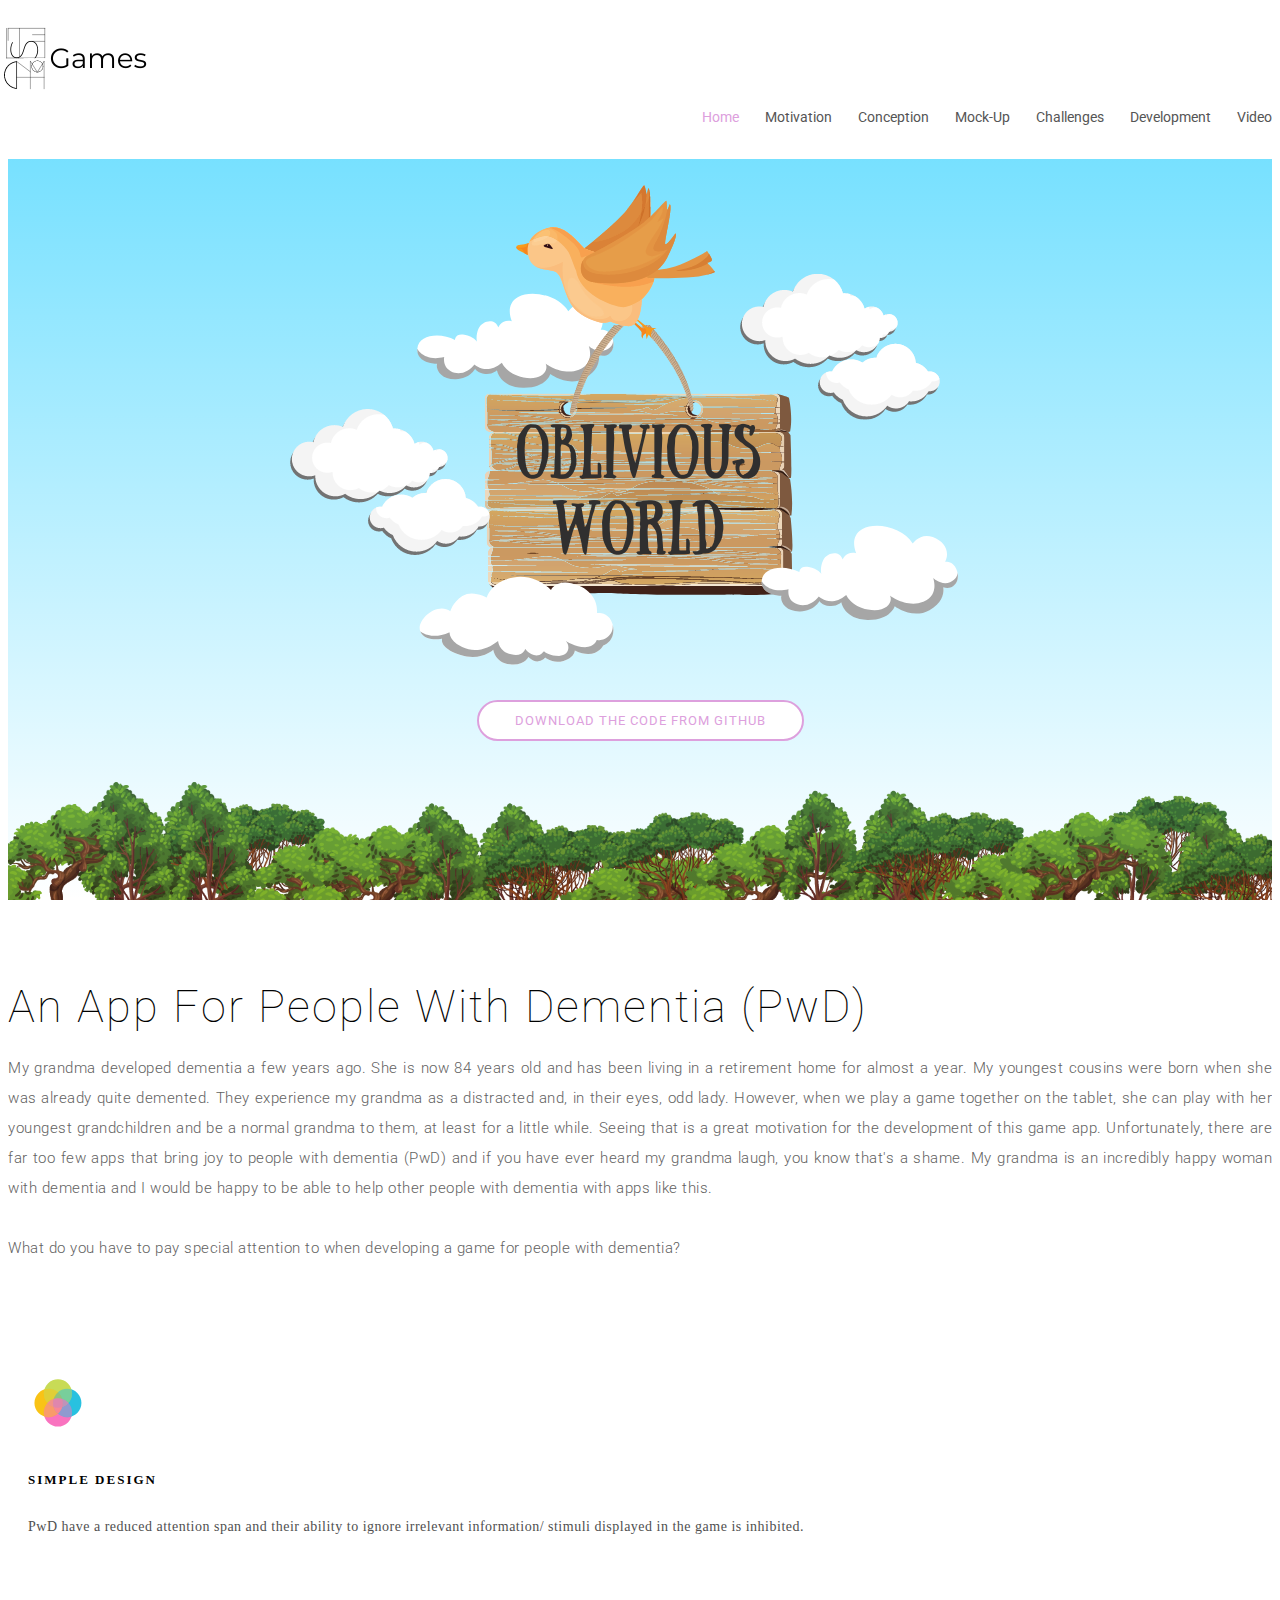
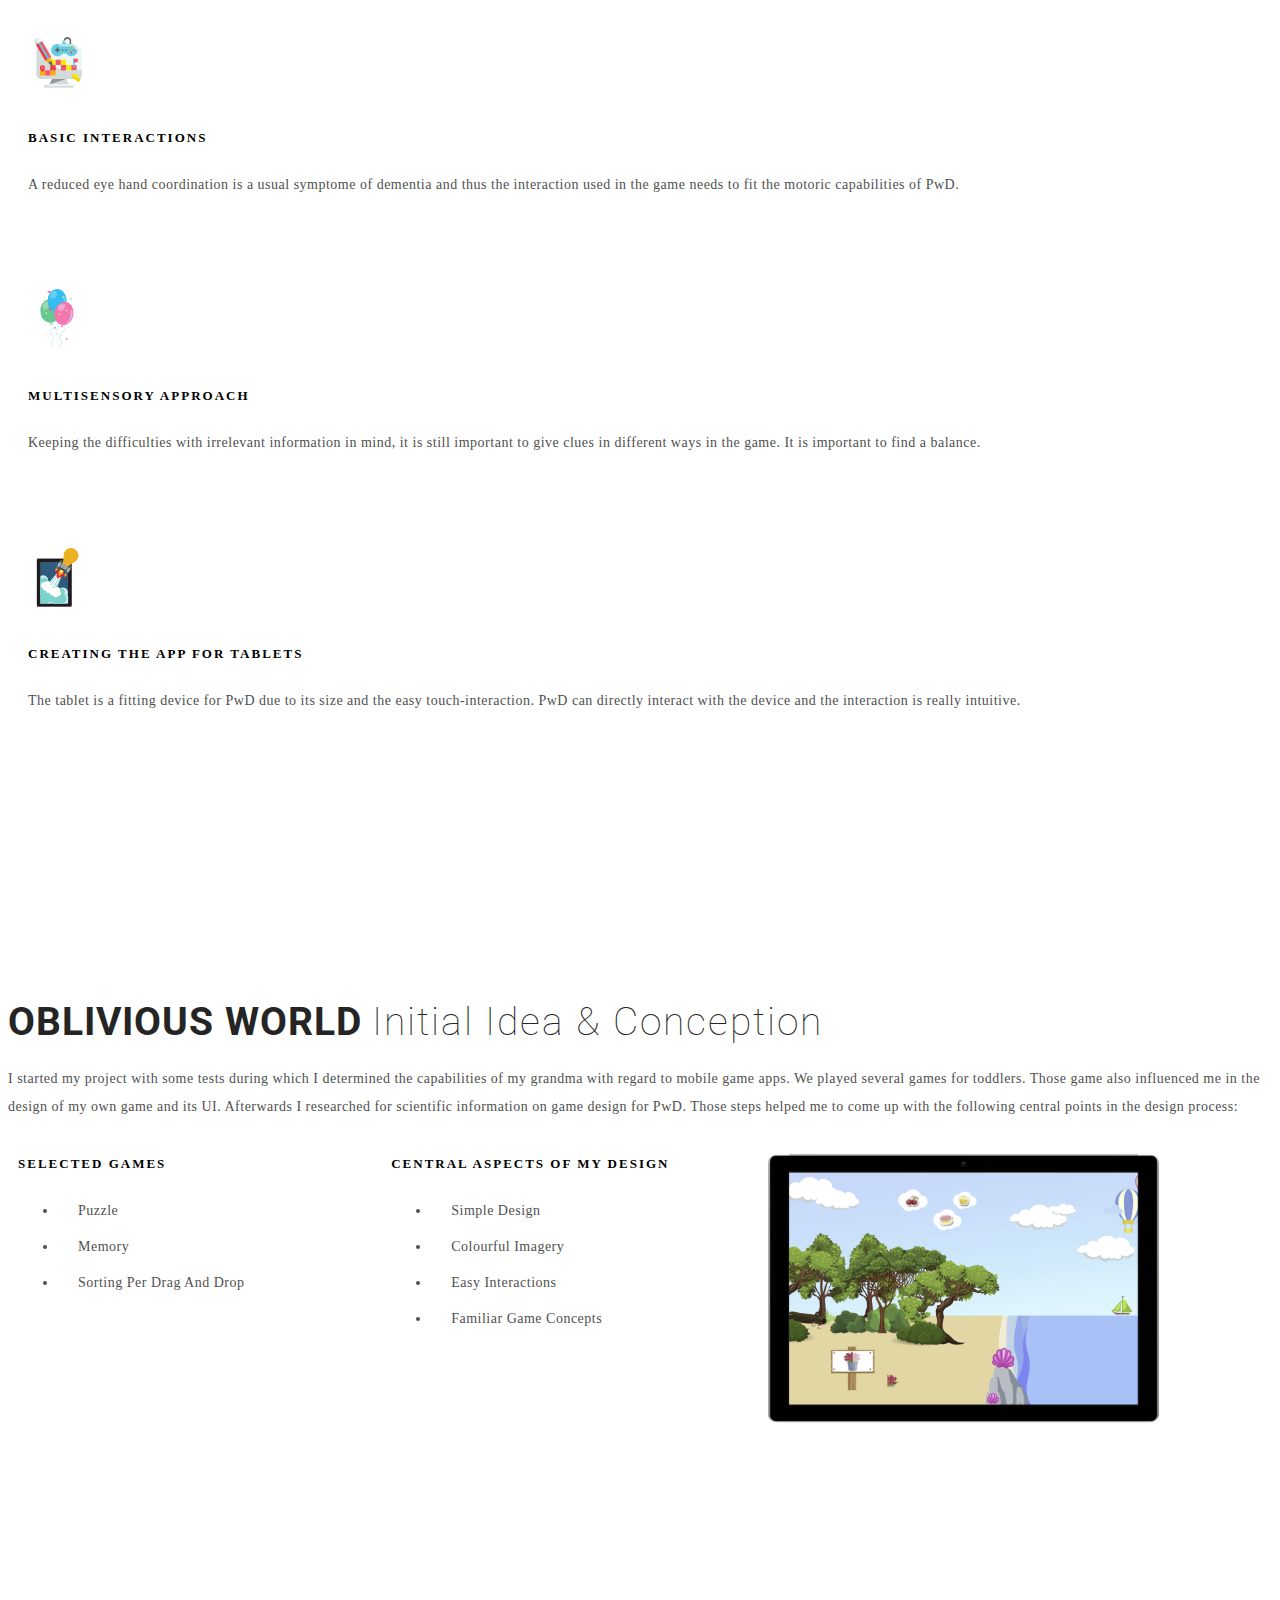
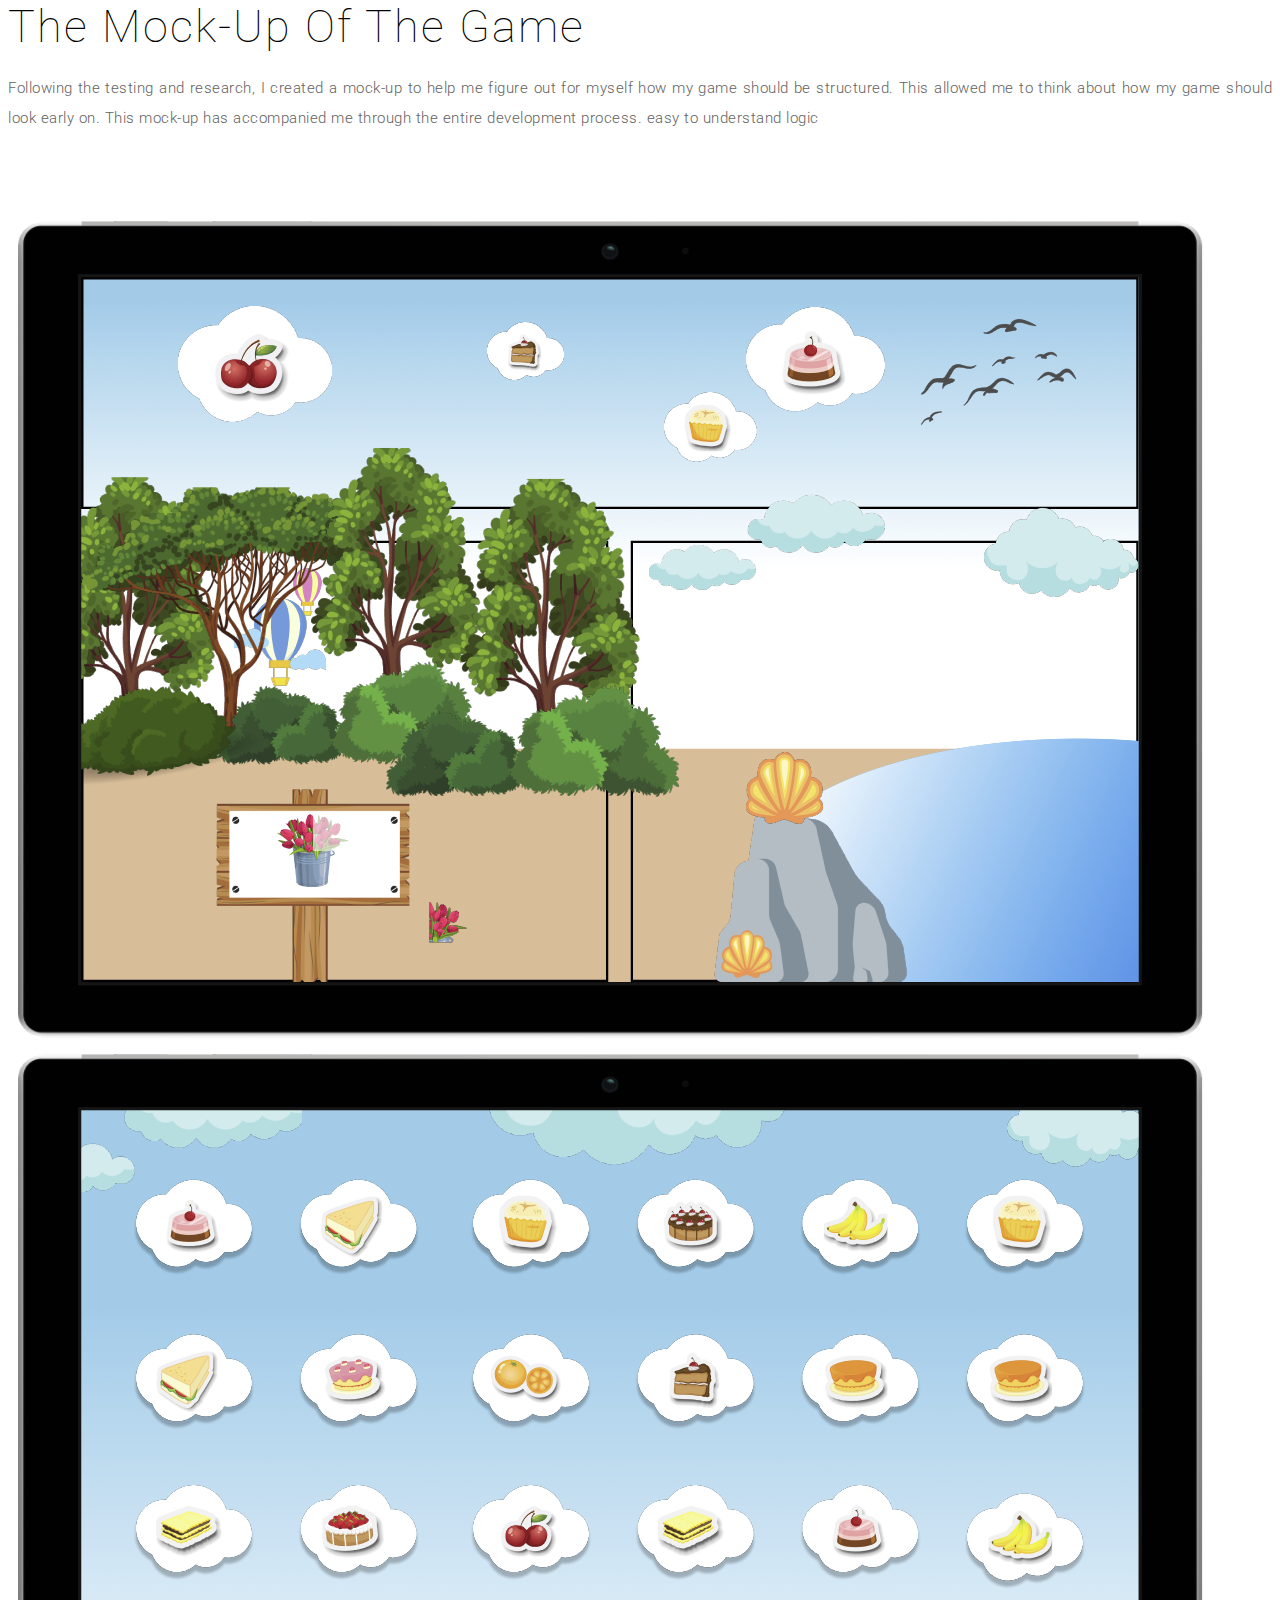
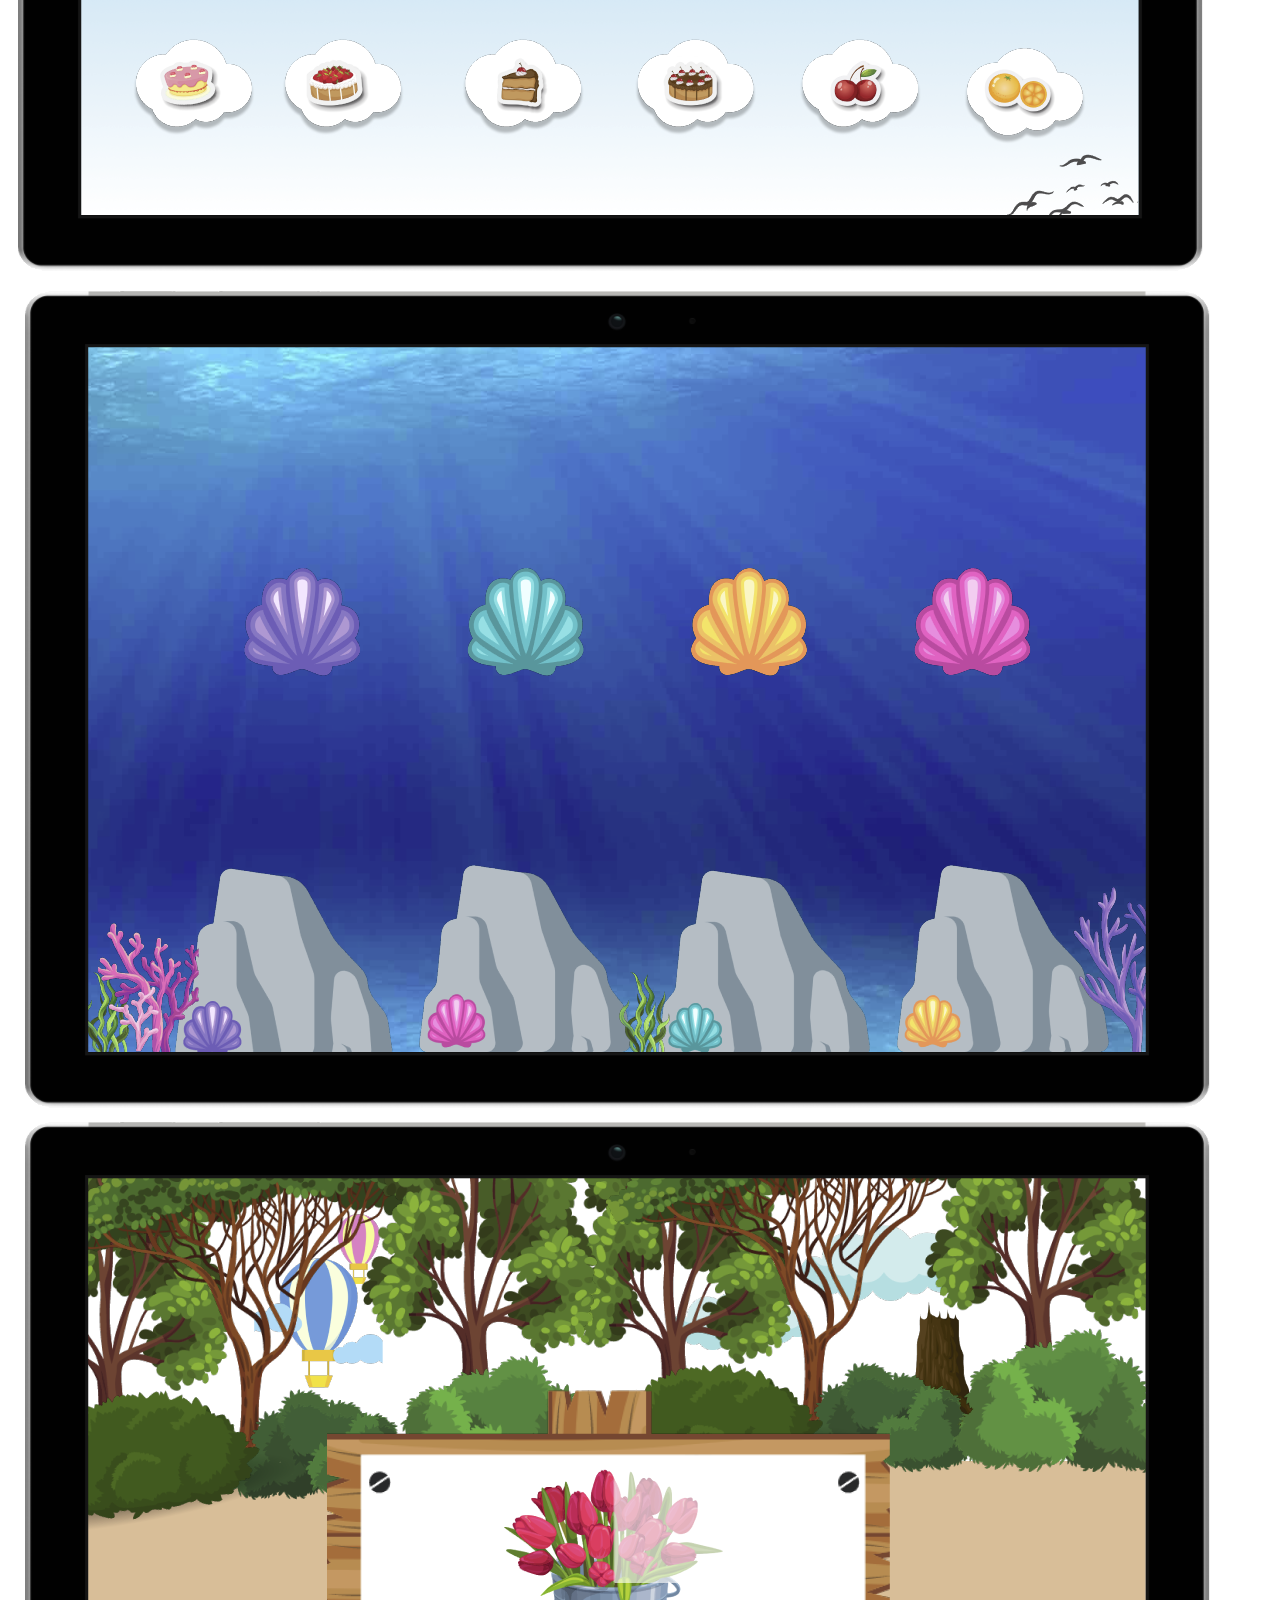
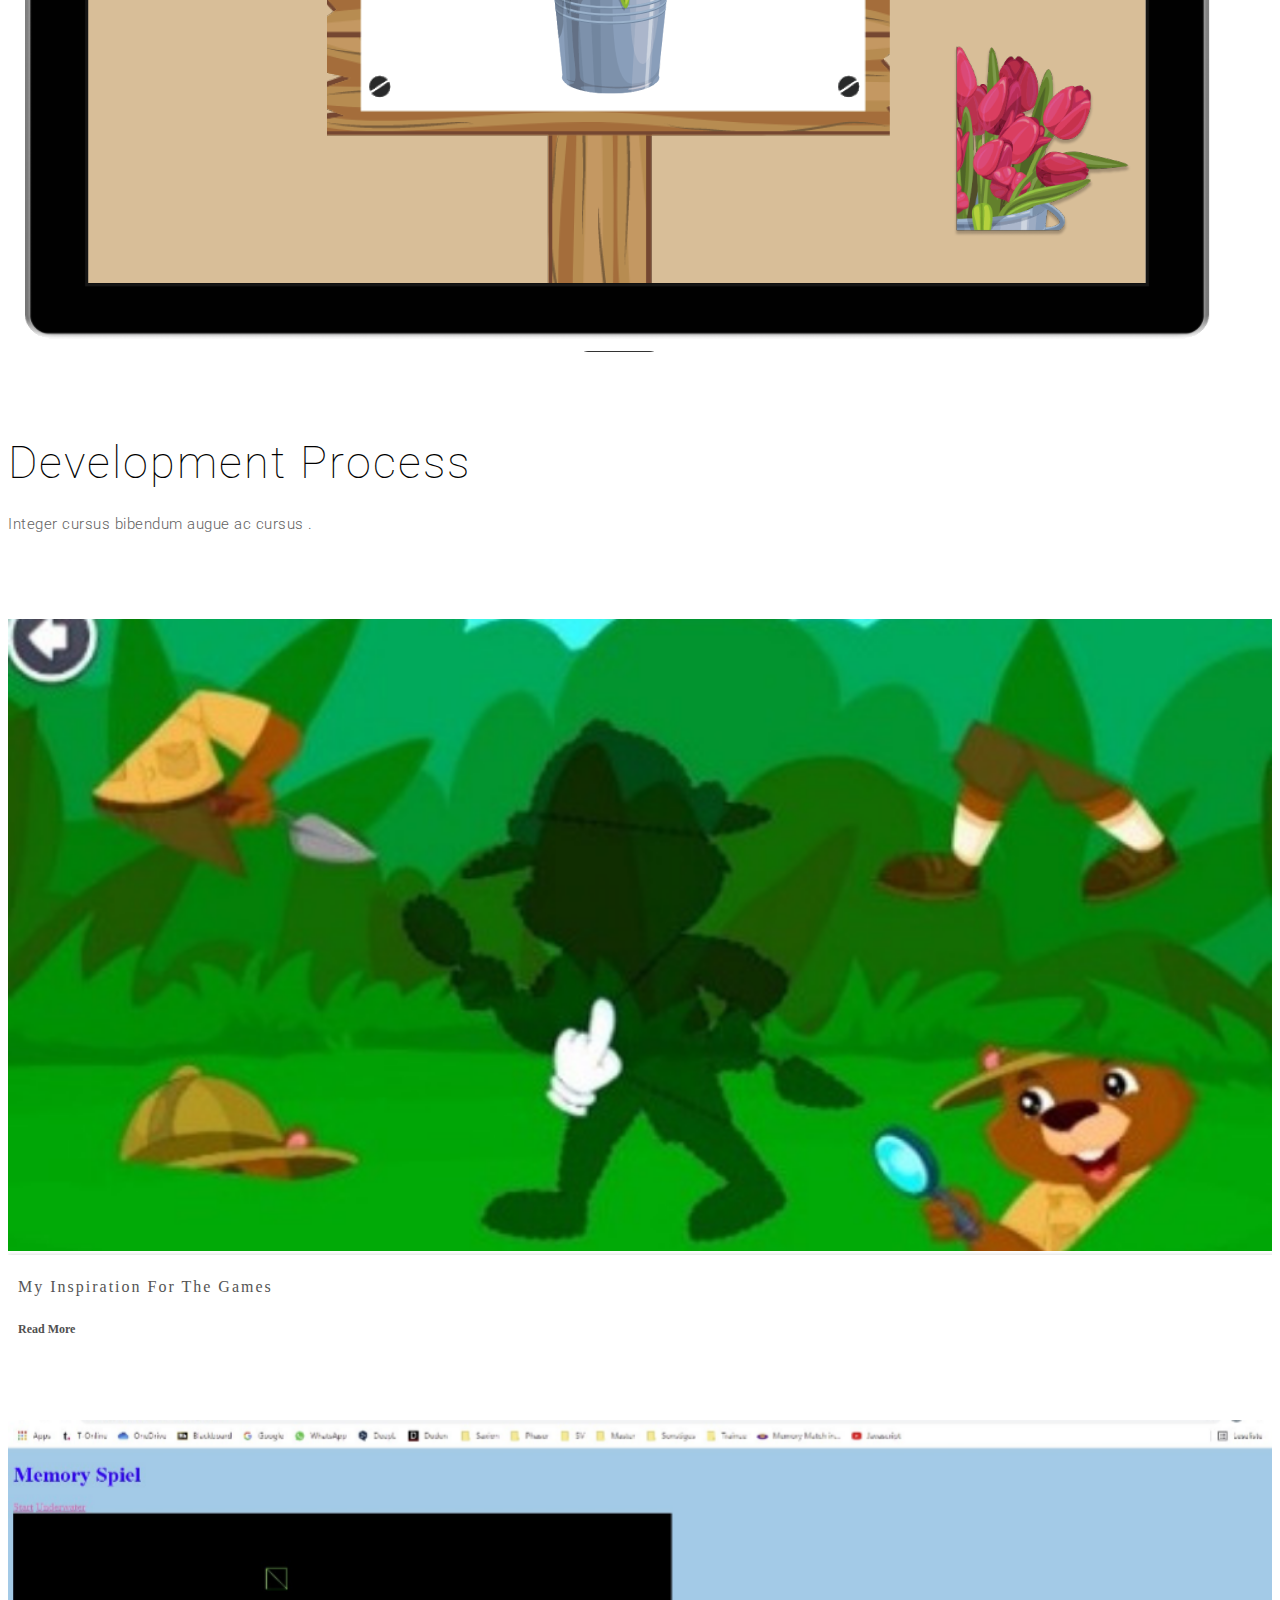
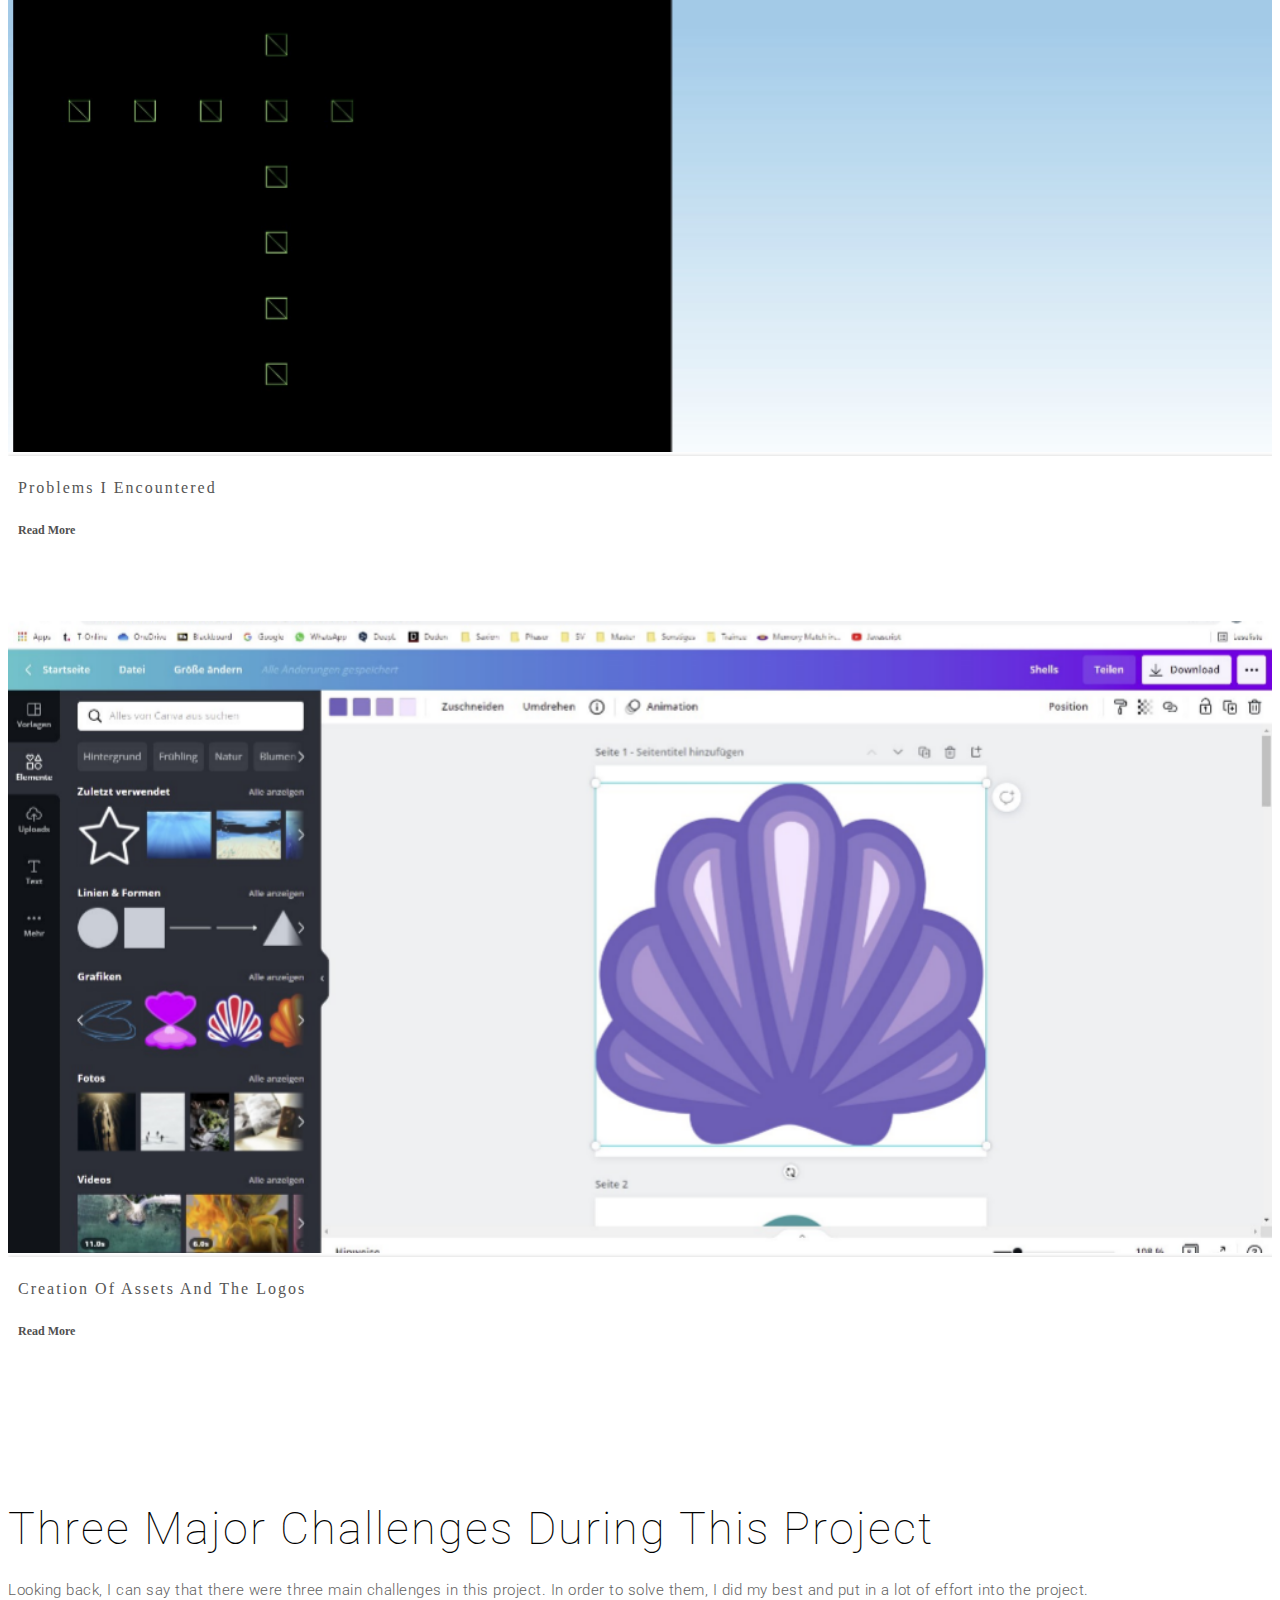
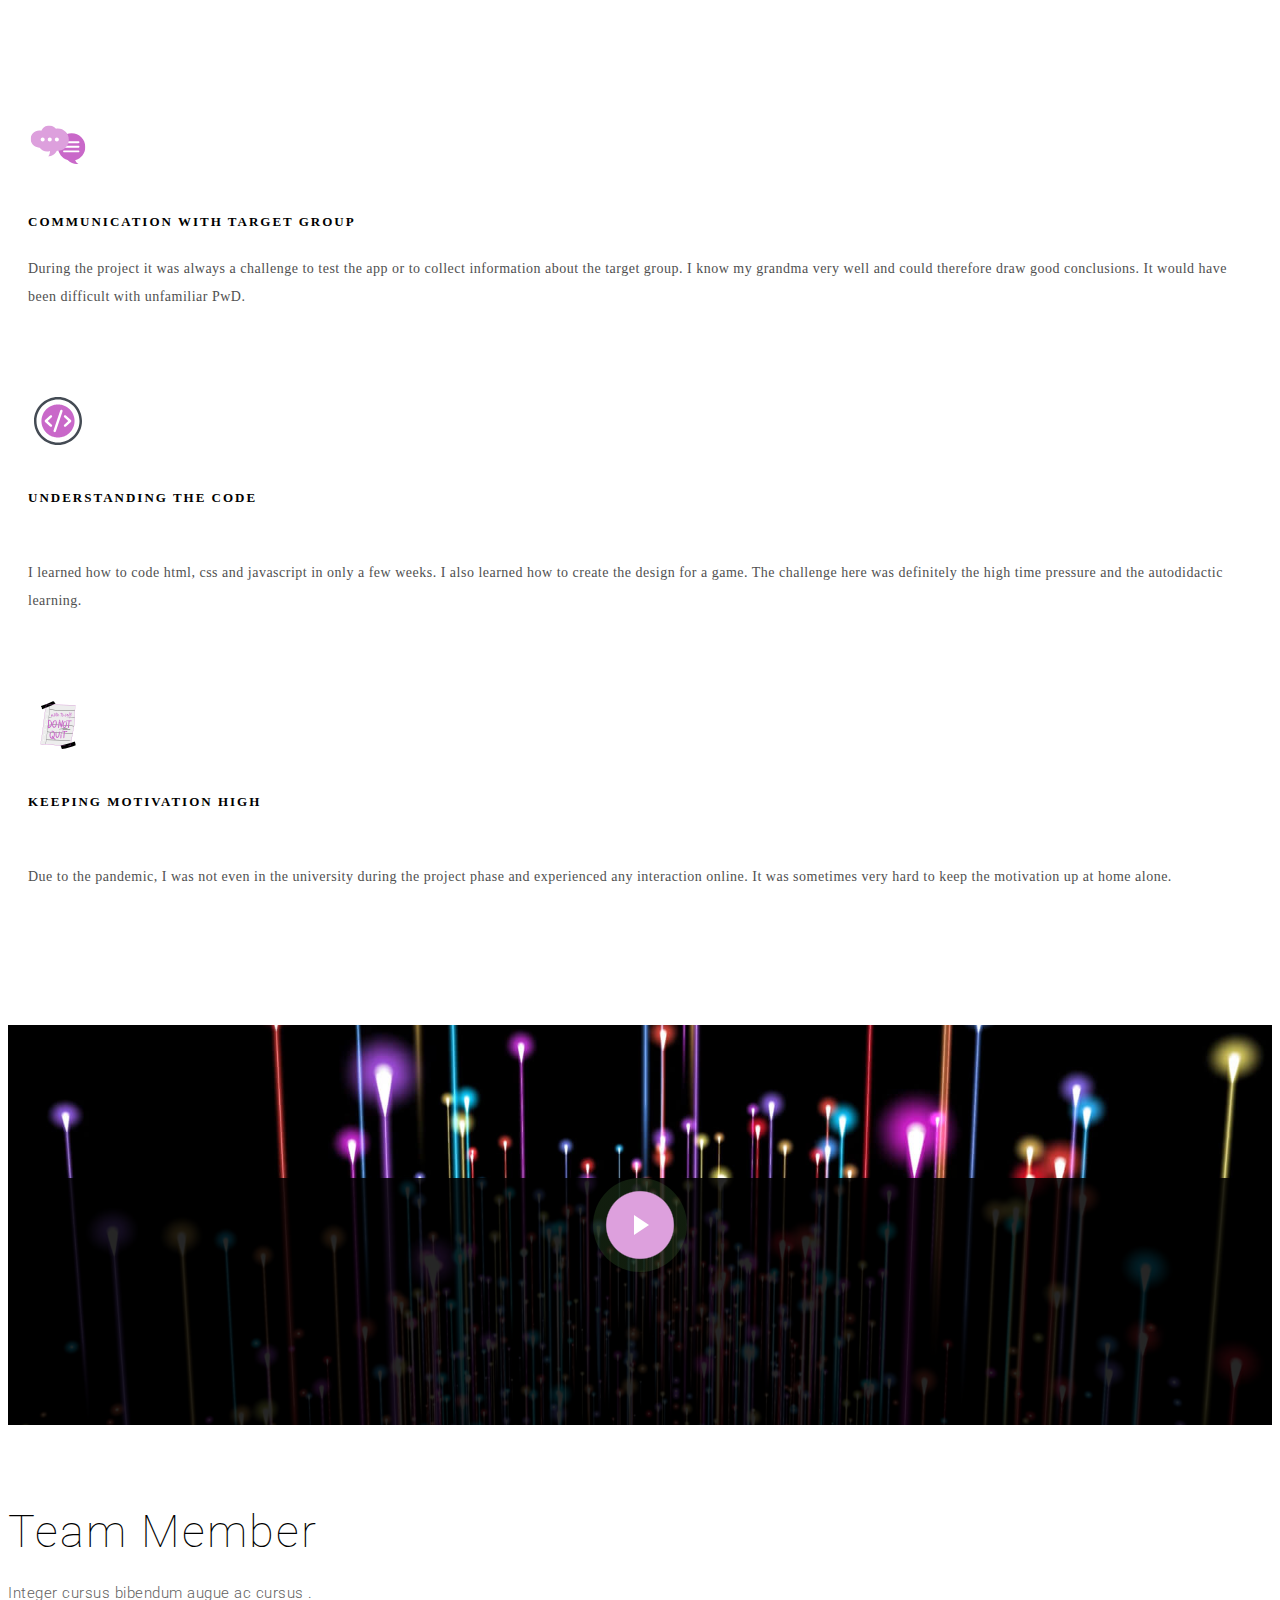
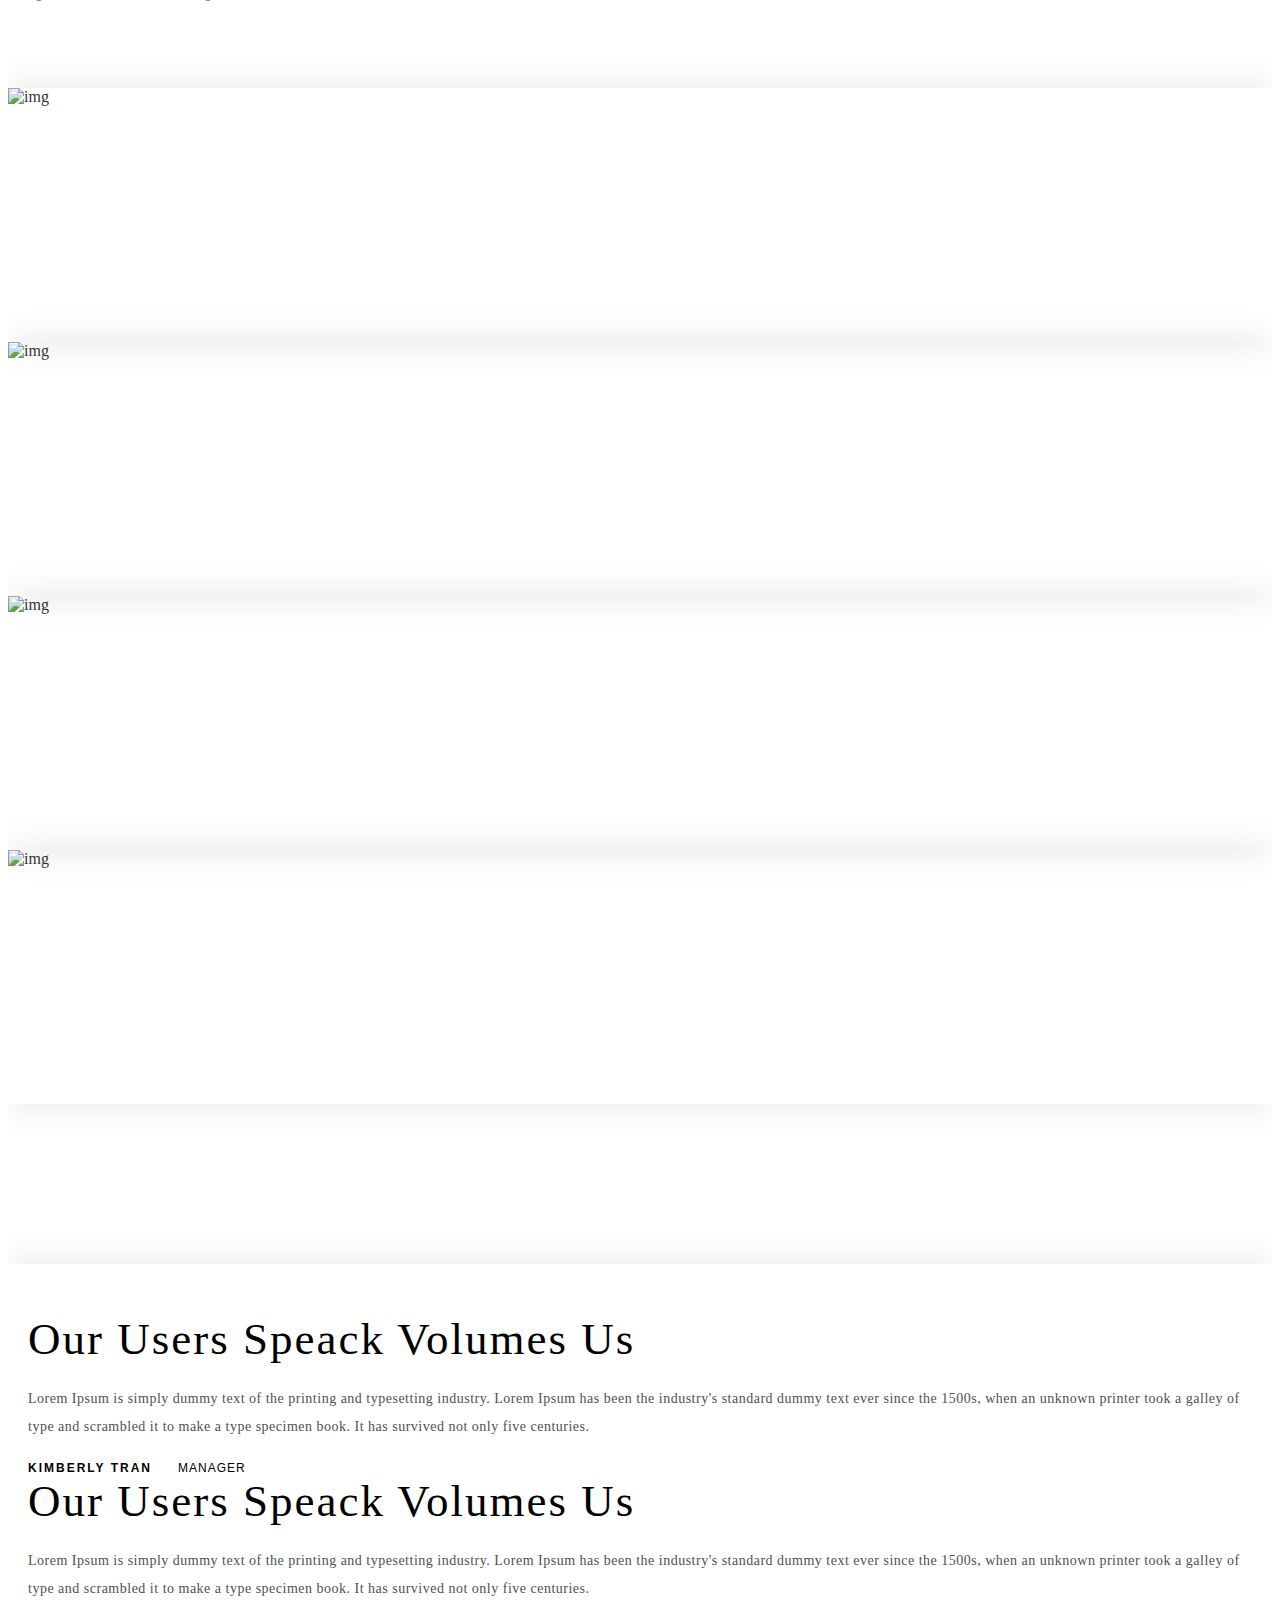
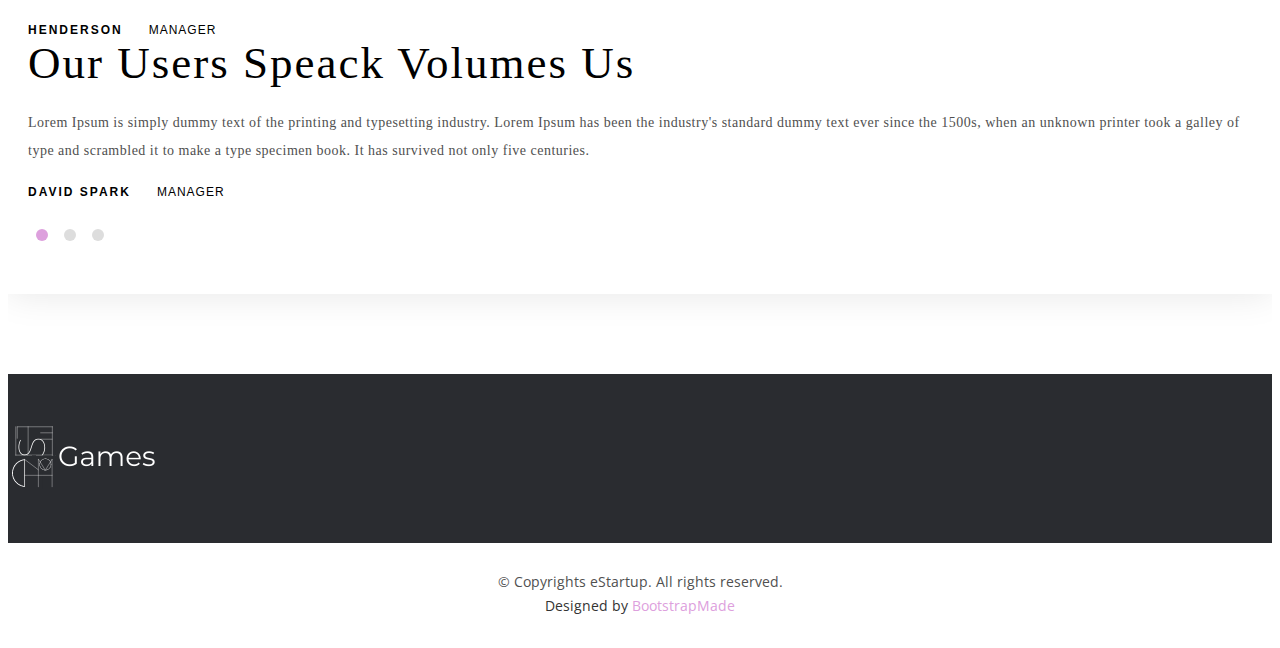
==== index.html @ c64b9a71 "Add files via upload" ====
<!DOCTYPE html>
<html lang="en">

<head>
  <meta charset="utf-8">
  <meta content="width=device-width, initial-scale=1.0" name="viewport">

  <title>eStartup Bootstrap Template - Index</title>
  <meta content="" name="description">
  <meta content="" name="keywords">

  <!-- Favicons -->
  <link href="assets/img/favicon.png" rel="icon">
  <link href="assets/img/apple-touch-icon.png" rel="apple-touch-icon">

  <!-- Google Fonts -->
  <link
    href="https://fonts.googleapis.com/css?family=Open+Sans:300,300i,400,400i,700,700i|Roboto:100,300,400,500,700|Philosopher:400,400i,700,700i"
    rel="stylesheet">

  <!-- Vendor CSS Files -->
  <link href="assets/vendor/bootstrap/css/bootstrap.min.css" rel="stylesheet">
  <link href="assets/vendor/font-awesome/css/font-awesome.min.css" rel="stylesheet">
  <link href="assets/vendor/modal-video/css/modal-video.min.css" rel="stylesheet">
  <link href="assets/vendor/owl.carousel/assets/owl.carousel.min.css" rel="stylesheet">
  <link href="assets/vendor/aos/aos.css" rel="stylesheet">

  <!-- Template Main CSS File -->
  <link href="assets/css/style.css" rel="stylesheet">

  <!-- =======================================================
  * Template Name: eStartup - v2.2.1
  * Template URL: https://bootstrapmade.com/estartup-bootstrap-landing-page-template/
  * Author: BootstrapMade.com
  * License: https://bootstrapmade.com/license/
  ======================================================== -->
</head>

<body>

  <!-- ======= Header ======= -->
  <header id="header" class="header">
    <div class="container">

      <div id="logo" class="pull-left">
        <a href="index.html"><img src="assets/img/logo.png" alt="" title="" /></a>
      </div>

      <nav id="nav-menu-container">
        <ul class="nav-menu">
          <li class="menu-active"><a href="index.html">Home</a></li>
          <li><a href="#features">Motivation</a></li>
          <li><a href="#about-us">Conception</a></li>
          <li><a href="#screenshots">Mock-Up</a></li>
          <li><a href="#get-started">Challenges</a></li>
          <li><a href="#blog">Development</a></li>
          <li><a href="#video">Video</a></li>
        </ul>
      </nav><!-- #nav-menu-container -->
    </div>
  </header><!-- End Header -->

  <!-- ======= Hero Section ======= -->
  <section id="hero">
    <div class="hero-container" data-aos="fade-in">
      <!-- <h1>Welcome to my Showcase Webpage</h1>
      <h2>This webpage shows the development journey of my showcase project &amp; the final result...</h2>-->
      <img src="assets/img/hero_black.png" alt="Hero Imgs" data-aos="zoom-out" data-aos-delay="100">
      <a href="https://github.com/celinawiesker/Showcase" target="_blank" class="btn-get-started scrollto">Download the code from GitHub</a>
      <div class="btns">
        <!--  <a href="#"><i class="fa fa-apple fa-3x"></i> App Store</a>
        <a href="#"><i class="fa fa-play fa-3x"></i> Google Play</a>
        <a href="#"><i class="fa fa-windows fa-3x"></i> windows</a>-->
      </div>
    </div>
  </section><!-- End Hero Section -->

  <main id="main">

    <!-- ======= Features Section ======= -->
    <section id="features" class="padd-section text-center">

      <div class="container" data-aos="fade-up">
        <div class="section-title text-center">
          <h2>An App for People with dementia (PwD)</h2>
          <p class="separator">My grandma developed dementia a few years ago. She is now 84 years old and has been
            living in a retirement home for almost a year. My youngest cousins were born when she was already quite
            demented. They experience my grandma as a distracted and, in their eyes, odd lady. However, when we play a
            game together on the tablet, she can play with her youngest grandchildren and be a normal grandma to them,
            at least for a little while. Seeing that is a great motivation for the development of this game app.
            Unfortunately, there are far too few apps that bring joy to people with dementia (PwD) and if you have ever
            heard my grandma laugh, you know that's a shame. My grandma is an incredibly happy woman with dementia and I
            would be happy to be able to help other people with dementia with apps like this.
            <br><br> What do you have to pay special attention to when developing a game for people with dementia?
          </p>
        </div>

        <div class="row" data-aos="fade-up" data-aos-delay="100">

          <div class="col-md-6 col-lg-3">
            <div class="feature-block">
              <img src="assets/img/svg/design.svg" alt="img" class="img-fluid">
              <h4>Simple Design</h4>
              <p>PwD have a reduced attention span and their ability to ignore irrelevant information/ stimuli displayed
                in the game is inhibited.</p>
            </div>
          </div>

          <div class="col-md-6 col-lg-3">
            <div class="feature-block">
              <img src="assets/img/svg/interaction.svg" alt="img" class="img-fluid">
              <h4>Basic interactions</h4>
              <p>A reduced eye hand coordination is a usual symptome of dementia and thus the interaction used in the
                game needs to fit the motoric capabilities of PwD.</p>
            </div>
          </div>

          <div class="col-md-6 col-lg-3">
            <div class="feature-block">
              <img src="assets/img/svg/multiSens.svg" alt="img" class="img-fluid">
              <h4>Multisensory approach</h4>
              <p>Keeping the difficulties with irrelevant information in mind, it is still important to give clues in
                different ways in the game. It is important to find a balance.</p>
            </div>
          </div>

          <div class="col-md-6 col-lg-3">
            <div class="feature-block">
              <img src="assets/img/svg/tablet.svg" alt="img" class="img-fluid">
              <h4>Creating the App for tablets</h4>
              <p>The tablet is a fitting device for PwD due to its size and the easy touch-interaction. PwD can directly
                interact with the device and the interaction is really intuitive.</p>
            </div>
          </div>


        </div>
      </div>
    </section><!-- End Features Section -->

    <!-- ======= About Us Section ======= -->
    <section id="about-us" class="about-us padd-section">
      <div class="container" data-aos="fade-up">
        <div class="row justify-content-center">

          <div>
            <div class="about-content" data-aos="fade-in" data-aos-delay="100">

              <h2><span>Oblivious World</span>Initial Idea & Conception</h2>
              <p>I started my project with some tests during which I determined the capabilities of my grandma with
                regard to mobile game apps. We played several games for toddlers. Those game also influenced me in the
                design of my own game and its UI. Afterwards I researched for scientific information on game design for
                PwD. Those steps helped me to come up with the following central points in the design process: </p>

              <div class="flex-container">
                <div class="flex-items">
                  <h4>Selected games</h4>
                  <ul class="list-unstyled">
                    <li><i class="fa fa-angle-right"></i>Puzzle</li>
                    <li><i class="fa fa-angle-right"></i>Memory</li>
                    <li><i class="fa fa-angle-right"></i>Sorting per drag and drop</li>
                  </ul>
                </div>
                <div class="flex-items">
                  <h4>Central aspects of my design</h4>
                  <ul class="list-unstyled">
                    <li><i class="fa fa-angle-right"></i>Simple Design</li>
                    <li><i class="fa fa-angle-right"></i>Colourful imagery</li>
                    <li><i class="fa fa-angle-right"></i>Easy interactions</li>
                    <li><i class="fa fa-angle-right"></i>Familiar game concepts</li>
                  </ul>
                </div>
                <div class="flex-items">
                  <img src="assets/img/first_version.PNG" alt="About" data-aos="zoom-in" data-aos-delay="100">
                </div>
              </div>
            </div>


          </div>
        </div>
    </section><!-- End About Us Section -->

    <!-- ======= Screenshots Section ======= -->
    <section id="screenshots" class="padd-section text-center">

      <div class="container" data-aos="fade-up">
        <div class="section-title text-center">
          <h2>The Mock-up of the game</h2>
          <p class="separator">
            Following the testing and research, I created a mock-up to help me figure out for myself how my game should
            be structured. This allowed me to think about how my game should look early on. This mock-up has accompanied
            me through the entire development process.
            easy to understand logic
          </p>
        </div>

        <div class="owl-carousel owl-theme" data-aos="fade-up" data-aos-delay="100">

          <div><img src="assets/img/mock-up_1.PNG" alt="img"></div>
          <div><img src="assets/img/mock-up_2.PNG" alt="img"></div>
          <div><img src="assets/img/mock-up_3.PNG" alt="img"></div>
          <div><img src="assets/img/mock-up_4.PNG" alt="img"></div>

        </div>
      </div>

    </section><!-- End Screenshots Section -->

        <!-- ======= Blog Section ======= -->
        <section id="blog" class="padd-sectio">

          <div class="container" data-aos="fade-up">
            <div class="section-title text-center">
    
              <h2>Development process</h2>
              <p class="separator">Integer cursus bibendum augue ac cursus .</p>
            </div>
    
            <div class="row" data-aos="fade-up" data-aos-delay="100">
    
              <div class="col-md-6 col-lg-4">
                <div class="block-blog text-left">
                  <a href="inpiration.html"><img src="assets/img/puzzle_insp.png" class="img-responsive" alt="img"></a>
                  <div class="content-blog">
                    <h4><a href="inpiration.html">My Inspiration for the games</a></h4>
                    <a class="pull-right readmore" href="inpiration.html">read more</a>
                  </div>
                </div>
              </div>
    
              <div class="col-md-6 col-lg-4">
                <div class="block-blog text-left">
                  <a href="problems.html"><img src="assets/img/memory_prob.png" class="img-responsive" alt="img"></a>
                  <div class="content-blog">
                    <h4><a href="problems.html">Problems I encountered</a></h4>
                    <a class="pull-right readmore" href="problems.html">read more</a>
                  </div>
                </div>
              </div>
    
              <div class="col-md-6 col-lg-4">
                <div class="block-blog text-left">
                  <a href="creation.html"><img src="assets/img/shell_creation.png" class="img-responsive" alt="img"></a>
                  <div class="content-blog">
                    <h4><a href="creation.html">Creation of assets and the logos</a></h4>
                    <a class="pull-right readmore" href="creation.html">read more</a>
                  </div>
                </div>
              </div>
    
            </div>
          </div>
        </section><!-- End Blog Section -->

    <!-- ======= Get Started Section ======= -->
    <section id="get-started" class="padd-section text-center">

      <div class="container" data-aos="fade-up">
        <div class="section-title text-center">

          <h2>Three major challenges during this project</h2>
          <p class="separator">Looking back, I can say that there were three main challenges in this project. In order
            to solve them, I did my best and put in a lot of effort into the project.</p>

        </div>
      </div>

      <div class="container">
        <div class="row">

          <div class="col-md-6 col-lg-4" data-aos="zoom-in" data-aos-delay="100">
            <div class="feature-block">

              <img src="assets/img/svg/communication.svg" alt="img" class="img-fluid">
              <h4>Communication with target group</h4>
              <p>During the project it was always a challenge to test the app or to collect information about the target
                group. I know my grandma very well and could therefore draw good conclusions. It would have been
                difficult with unfamiliar PwD.</p>

            </div>
          </div>

          <div class="col-md-6 col-lg-4" data-aos="zoom-in" data-aos-delay="200">
            <div class="feature-block">

              <img src="assets/img/svg/code.svg" alt="img" class="img-fluid">
              <h4>Understanding the code</h4>
              <p><br>I learned how to code html, css and javascript in only a few weeks. I also learned how to create
                the
                design for a game. The challenge here was definitely the high time pressure and the autodidactic
                learning.</p>

            </div>
          </div>

          <div class="col-md-6 col-lg-4" data-aos="zoom-in" data-aos-delay="300">
            <div class="feature-block">

              <img src="assets/img/svg/motivation.svg" alt="img" class="img-fluid">
              <h4>Keeping Motivation high</h4>
              <p><br>Due to the pandemic, I was not even in the university during the project phase and experienced any
                interaction online. It was sometimes very hard to keep the motivation up at home alone.</p>

            </div>
          </div>

        </div>
      </div>

    </section><!-- End Get Started Section -->


    <!-- ======= Video Section ======= -->
    <section id="video" class="text-center">
      <div class="overlay">
        <div class="container-fluid container-full" data-aos="zoom-in">

          <div class="row">
            <a href="#" class="js-modal-btn play-btn" data-video-id="s22ViV7tBKE"></a>
          </div>

        </div>
      </div>
    </section><!-- End Video Section -->

    <!-- ======= Team Section ======= -->
    <section id="team" class="padd-section text-center">

      <div class="container" data-aos="fade-up">
        <div class="section-title text-center">

          <h2>Team Member</h2>
          <p class="separator">Integer cursus bibendum augue ac cursus .</p>
        </div>

        <div class="row">

          <div class="col-md-6 col-md-4 col-lg-3" data-aos="zoom-in" data-aos-delay="100">
            <div class="team-block bottom">
              <img src="assets/img/team/1.jpg" class="img-responsive" alt="img">
              <div class="team-content">
                <ul class="list-unstyled">
                  <li><a href="#"><i class="fa fa-facebook"></i></a></li>
                  <li><a href="#"><i class="fa fa-twitter"></i></a></li>
                  <li><a href="#"><i class="fa fa-linkedin"></i></a></li>
                </ul>
                <span>manager</span>
                <h4>Kimberly Tran</h4>
              </div>
            </div>
          </div>

          <div class="col-md-6 col-md-4 col-lg-3" data-aos="zoom-in" data-aos-delay="200">
            <div class="team-block bottom">
              <img src="assets/img/team/2.jpg" class="img-responsive" alt="img">
              <div class="team-content">
                <ul class="list-unstyled">
                  <li><a href="#"><i class="fa fa-facebook"></i></a></li>
                  <li><a href="#"><i class="fa fa-twitter"></i></a></li>
                  <li><a href="#"><i class="fa fa-linkedin"></i></a></li>
                </ul>
                <span>manager</span>
                <h4>Kimberly Tran</h4>
              </div>
            </div>
          </div>

          <div class="col-md-6 col-md-4 col-lg-3" data-aos="zoom-in" data-aos-delay="300">
            <div class="team-block bottom">
              <img src="assets/img/team/3.jpg" class="img-responsive" alt="img">
              <div class="team-content">
                <ul class="list-unstyled">
                  <li><a href="#"><i class="fa fa-facebook"></i></a></li>
                  <li><a href="#"><i class="fa fa-twitter"></i></a></li>
                  <li><a href="#"><i class="fa fa-linkedin"></i></a></li>
                </ul>
                <span>manager</span>
                <h4>Kimberly Tran</h4>
              </div>
            </div>
          </div>

          <div class="col-md-6 col-md-4 col-lg-3" data-aos="zoom-in" data-aos-delay="400">
            <div class="team-block bottom">
              <img src="assets/img/team/4.jpg" class="img-responsive" alt="img">
              <div class="team-content">
                <ul class="list-unstyled">
                  <li><a href="#"><i class="fa fa-facebook"></i></a></li>
                  <li><a href="#"><i class="fa fa-twitter"></i></a></li>
                  <li><a href="#"><i class="fa fa-linkedin"></i></a></li>
                </ul>
                <span>manager</span>
                <h4>Kimberly Tran</h4>
              </div>
            </div>
          </div>

        </div>
      </div>
    </section><!-- End Team Section -->

    <!-- ======= Testimonials Section ======= -->
    <section id="testimonials" class="padd-section text-center">
      <div class="container" data-aos="fade-up">
        <div class="row justify-content-center">

          <div class="col-md-8">

            <div class="testimonials-content">
              <div id="carousel-example-generic" class="carousel slide" data-ride="carousel">

                <div class="carousel-inner" role="listbox">

                  <div class="carousel-item  active">
                    <div class="top-top">

                      <h2>Our Users Speack volumes us</h2>
                      <p>Lorem Ipsum is simply dummy text of the printing and typesetting industry. Lorem Ipsum has been
                        the industry's standard dummy text ever since the 1500s, when an unknown printer took a galley
                        of type and scrambled it to make a type
                        specimen book. It has survived not only five centuries.</p>
                      <h4>Kimberly Tran<span>manager</span></h4>

                    </div>
                  </div>

                  <div class="carousel-item ">
                    <div class="top-top">

                      <h2>Our Users Speack volumes us</h2>
                      <p>Lorem Ipsum is simply dummy text of the printing and typesetting industry. Lorem Ipsum has been
                        the industry's standard dummy text ever since the 1500s, when an unknown printer took a galley
                        of type and scrambled it to make a type
                        specimen book. It has survived not only five centuries.</p>
                      <h4>Henderson<span>manager</span></h4>

                    </div>
                  </div>

                  <div class="carousel-item ">
                    <div class="top-top">

                      <h2>Our Users Speack volumes us</h2>
                      <p>Lorem Ipsum is simply dummy text of the printing and typesetting industry. Lorem Ipsum has been
                        the industry's standard dummy text ever since the 1500s, when an unknown printer took a galley
                        of type and scrambled it to make a type
                        specimen book. It has survived not only five centuries.</p>
                      <h4>David Spark<span>manager</span></h4>

                    </div>
                  </div>

                </div>

                <div class="btm-btm">

                  <ul class="list-unstyled carousel-indicators">
                    <li data-target="#carousel-example-generic" data-slide-to="0" class="active"></li>
                    <li data-target="#carousel-example-generic" data-slide-to="1"></li>
                    <li data-target="#carousel-example-generic" data-slide-to="2"></li>
                  </ul>

                </div>

              </div>
            </div>
          </div>

        </div>
      </div>
    </section><!-- End Testimonials Section -->

  </main><!-- End #main -->

  <!-- ======= Footer ======= -->
  <footer class="footer">
    <div class="container">
      <div class="row">

        <div class="col-md-12 col-lg-4">
          <div class="footer-logo">

            <a href="index.html"><img src="assets/img/logo_white.png" alt="" title="" /></a>
          </div>
        </div>

      </div>
    </div>

    <div class="copyrights">
      <div class="container">
        <p>&copy; Copyrights eStartup. All rights reserved.</p>
        <div class="credits">
          <!--
          All the links in the footer should remain intact.
          You can delete the links only if you purchased the pro version.
          Licensing information: https://bootstrapmade.com/license/
          Purchase the pro version with working PHP/AJAX contact form: https://bootstrapmade.com/buy/?theme=eStartup
        -->
          Designed by <a href="https://bootstrapmade.com/">BootstrapMade</a>
        </div>
      </div>
    </div>

  </footer><!-- End  Footer -->

  <a href="#" class="back-to-top"><i class="fa fa-chevron-up"></i></a>

  <!-- Vendor JS Files -->
  <script src="assets/vendor/jquery/jquery.min.js"></script>
  <script src="assets/vendor/bootstrap/js/bootstrap.bundle.min.js"></script>
  <script src="assets/vendor/jquery.easing/jquery.easing.min.js"></script>
  <script src="assets/vendor/php-email-form/validate.js"></script>
  <script src="assets/vendor/modal-video/js/modal-video.min.js"></script>
  <script src="assets/vendor/owl.carousel/owl.carousel.min.js"></script>
  <script src="assets/vendor/superfish/superfish.min.js"></script>
  <script src="assets/vendor/hoverIntent/hoverIntent.js"></script>
  <script src="assets/vendor/aos/aos.js"></script>

  <!-- Template Main JS File -->
  <script src="assets/js/main.js"></script>

</body>

</html>
---- assets/css/style.css ----
/**
* Template Name: eStartup - v2.2.1
* Template URL: https://bootstrapmade.com/estartup-bootstrap-landing-page-template/
* Author: BootstrapMade.com
* License: https://bootstrapmade.com/license/
*/

@charset "UTF-8";
/*--------------------------------------------------------------
# General
--------------------------------------------------------------*/
body {
  background-color: #fff;
  color: #333;
}

h1, h2, h3, h4, h5, h6 {
  margin: 0;
}

h2 {
  color: #000;
  font-weight: 600;
}

h4 {
  color: #000;
  font-size: 13px;
  font-weight: 700;
  letter-spacing: 2px;
  text-transform: uppercase;
  line-height: 2;
}

h5 {
  color: #626262;
  font-size: 14px;
  font-weight: 500;
}

a {
  letter-spacing: 2px;
  text-decoration: none;
  color: #dda0dd ;
}

a:hover {
  color: #dda0dd ;
}

ul {
  letter-spacing: 1px;
}

li {
  color: #505050;
  font-size: 14px;
  font-weight: 300;
  letter-spacing: 0.5px;
  line-height: 2;
  text-transform: capitalize;
}

p {
  color: #505050;
  font-size: 14px;
  font-weight: 300;
  letter-spacing: 0.5px;
  line-height: 2;
  margin-bottom: 20px;
}

span {
  letter-spacing: 1px;
}

.img-fluid {
  height: 60px;
  margin-bottom: 30px;
  width: 60px;
}

.container-full {
  padding-left: 0;
  padding-right: 0;
}

.btn {
  border: 1px solid #fff;
  border-radius: 50px;
  color: #fff;
  font-size: 11px;
  font-weight: 600;
  padding: 15px 40px;
  text-transform: uppercase;
  transition: all 0.5s ease-in-out 0s;
}

.btn-default:hover {
  color: #fff;
  background-color: #e6e6e6;
  border-color: #adadad;
}

.fa {
  font-size: 13px;
}

/* Back to top button */
.back-to-top {
  position: fixed;
  display: none;
  background: #dda0dd ;
  line-height: 1;
  color: #fff;
  padding: 7px 12px 13px 12px;
  font-size: 16px;
  border-radius: 2px;
  right: 15px;
  bottom: 15px;
  transition: background 0.5s;
}

@media (max-width: 768px) {
  .back-to-top {
    bottom: 15px;
  }
}

.back-to-top:focus {
  background: #dda0dd ;
  color: #fff;
  outline: none;
}

.back-to-top:hover {
  background: #55b03f;
  color: #fff;
}

/*--------------------------------------------------------------
# Header
--------------------------------------------------------------*/
#header {
  background: #fff;
  position: fixed;
  left: 0;
  top: 0;
  right: 0;
  z-index: 3;
  transition: all 0.5s ease;
  padding: 20px 0;
}

#header #logo {
  padding: 6px 0 0 0;
}

#header #logo h1 {
  color: #505050;
  font-family: "Philosopher", sans-serif;
  font-size: 26px;
  font-weight: 500;
  letter-spacing: 1px;
  margin: 0;
}

#header #logo h1 a {
  color: #555;
  line-height: 1;
  display: inline-block;
  text-decoration: none;
}

#header #logo h1 a span {
  color: #dda0dd ;
}

#header #logo img {
  padding: 0;
  margin: 0;
}

#header.header-scrolled {
  background: #fff;
  box-shadow: 0 3px 7px rgba(0, 0, 0, 0.1);
  padding: 10px 0;
}

/*--------------------------------------------------------------
# Hero Section
--------------------------------------------------------------*/
#hero {
  width: 100%;
  height: calc(100vh - 40px);
  background: url(../img/hero-bg.png) center bottom no-repeat;
  background-size: 100%;
  position: relative;
  margin-top: 40px;
}

@media (min-width: 1025px) {
  #hero {
    background-attachment: fixed;
  }
}

#hero .hero-container {
  position: absolute;
  bottom: 0;
  top: 0;
  left: 0;
  right: 0;
  display: flex;
  justify-content: center;
  align-items: center;
  flex-direction: column;
  text-align: center;
  background: rgb(2,0,36);
  background: linear-gradient(0deg, rgba(2,0,36,0) 0%, rgba(0,198,255,0.6194852941176471) 100%);
}

#hero h1 {
  margin: 0 0 10px 0;
  font-size: 48px;
  font-weight: 700;
  line-height: 56px;
  font-family: "Philosopher", sans-serif;
  color: #dda0dd ;
}

@media (max-width: 768px) {
  #hero h1 {
    font-size: 28px;
    line-height: 36px;
  }
}

#hero h2 {
  color: #777;
  margin-bottom: 30px;
  font-size: 20px;
  font-family: "Roboto", sans-serif;
  font-weight: 300;
}

@media (max-width: 768px) {
  #hero h2 {
    font-size: 18px;
    line-height: 24px;
    margin-bottom: 30px;
  }
}

#hero img {
  max-width: 95%;
  margin-bottom: 30px;
}

#hero .btn-get-started {
  font-family: "Roboto", sans-serif;
  text-transform: uppercase;
  font-weight: 400;
  font-size: 13px;
  letter-spacing: 1px;
  display: inline-block;
  padding: 11px 36px;
  border-radius: 50px;
  transition: 0.5s;
  margin-bottom: 30px;
  border: 2px solid #dda0dd ;
  background: #fff;
  color: #dda0dd ;
  text-decoration: none;
}

#hero .btn-get-started:hover {
  background: #dda0dd ;
  color: #fff;
}

#hero .btns a {
  color: #555;
  font-size: 11px;
  font-weight: 600;
  text-transform: uppercase;
  margin: 4px 20px;
  text-decoration: none;
  transition: 0.3s;
}

@media (max-width: 575px) {
  #hero .btns a {
    margin: 4px 8px;
  }
}

#hero .btns a:hover {
  color: #dda0dd ;
}

/*--------------------------------------------------------------
# Navigation Menu
--------------------------------------------------------------*/
/* Nav Menu Essentials */
.nav-menu, .nav-menu * {
  margin: 0;
  padding: 0;
  list-style: none;
}

.nav-menu ul {
  position: absolute;
  display: none;
  top: 100%;
  left: 0;
  z-index: 99;
}

.nav-menu li {
  position: relative;
  white-space: nowrap;
}

.nav-menu > li {
  float: left;
}

.nav-menu li:hover > ul,
.nav-menu li.sfHover > ul {
  display: block;
}

.nav-menu ul ul {
  top: 0;
  left: 100%;
}

.nav-menu ul li {
  min-width: 180px;
}

/* Nav Menu Arrows */
.sf-arrows .sf-with-ul {
  padding-right: 22px;
}

.sf-arrows .sf-with-ul:after {
  content: "\f107";
  position: absolute;
  right: 8px;
  margin-top: 1px;
  font-family: FontAwesome;
  font-style: normal;
  font-weight: normal;
}

.sf-arrows ul .sf-with-ul:after {
  content: "\f105";
}

/* Nav Meu Container */
#nav-menu-container {
  float: right;
  margin: 0 0 0 0;
}

@media (max-width: 1024px) {
  #nav-menu-container {
    display: none;
  }
}

/* Nav Meu Styling */
.nav-menu a {
  padding: 8px 8px;
  text-decoration: none;
  display: inline-block;
  color: #555;
  font-family: "Roboto", sans-serif;
  font-weight: 400;
  font-size: 14px;
  outline: none;
  letter-spacing: 0;
  transition: 0.3s;
}

.nav-menu li:hover > a, .nav-menu > .menu-active > a {
  color: #dda0dd ;
}

.nav-menu > li {
  margin-left: 10px;
}

.nav-menu ul {
  margin: 0;
  padding: 10px;
  box-shadow: 0px 0px 30px rgba(127, 137, 161, 0.25);
  background: #fff;
}

.nav-menu ul li {
  transition: 0.3s;
}

.nav-menu ul li a {
  padding: 5px 10px;
  color: #333;
  transition: 0.3s;
  display: block;
  font-size: 14px;
  text-transform: none;
}

.nav-menu ul li:hover > a {
  color: #dda0dd ;
}

.nav-menu ul ul {
  margin: 0;
}

/* Mobile Nav Toggle */
#mobile-nav-toggle {
  position: fixed;
  right: 0;
  top: 0;
  z-index: 999;
  margin: 4px 20px 0 0;
  border: 0;
  background: none;
  font-size: 24px;
  display: none;
  transition: all 0.4s;
  outline: none;
  cursor: pointer;
}

#mobile-nav-toggle i {
  color: #555;
  font-size: 24px;
}

@media (max-width: 1024px) {
  #mobile-nav-toggle {
    display: inline;
  }
}

/* Mobile Nav Styling */
#mobile-nav {
  position: fixed;
  top: 0;
  padding-top: 18px;
  bottom: 0;
  z-index: 998;
  background: rgba(52, 59, 64, 0.9);
  left: -260px;
  width: 260px;
  overflow-y: auto;
  transition: 0.4s;
}

#mobile-nav ul {
  padding: 0;
  margin: 0;
  list-style: none;
}

#mobile-nav ul li {
  position: relative;
}

#mobile-nav ul li a {
  color: #fff;
  font-size: 14px;
  overflow: hidden;
  padding: 6px 22px 6px 15px;
  position: relative;
  text-decoration: none;
  width: 100%;
  display: block;
  outline: none;
  letter-spacing: 0;
}

#mobile-nav ul li a:hover {
  color: #fff;
}

#mobile-nav ul li li {
  padding-left: 30px;
}

#mobile-nav ul .menu-has-children i {
  position: absolute;
  right: 0;
  z-index: 99;
  padding: 15px;
  cursor: pointer;
  color: #fff;
}

#mobile-nav ul .menu-has-children i.fa-chevron-up {
  color: #dda0dd ;
}

#mobile-nav ul .menu-active a {
  color: #dda0dd ;
}

#mobile-body-overly {
  width: 100%;
  height: 100%;
  z-index: 997;
  top: 0;
  left: 0;
  position: fixed;
  background: rgba(52, 59, 64, 0.9);
  display: none;
}

/* Mobile Nav body classes */
body.mobile-nav-active {
  overflow: hidden;
}

body.mobile-nav-active #mobile-nav {
  left: 0;
}

body.mobile-nav-active #mobile-nav-toggle i {
  color: #fff;
}

/*--------------------------------------------------------------
# Sections
--------------------------------------------------------------*/
section {
  overflow: hidden;
}

.padd-section {
  padding-bottom: 80px;
  padding-top: 80px;
}

@media (max-width: 992px) {
  .padd-section {
    padding-top: 40px;
    padding-bottom: 40px;
  }
}

.section-title {
  margin-bottom: 80px;
}

@media (max-width: 992px) {
  .section-title {
    margin-bottom: 40px;
  }
}

.section-title h2 {
  font-family: "Roboto", sans-serif;
  font-size: 45px;
  font-weight: 100;
  letter-spacing: 2px;
  margin-bottom: 20px;
  text-transform: capitalize;
}

.section-title .separator {
  margin: 0;
}

.separator {
  color: #626262;
  font-family: "Roboto", sans-serif;
  font-size: 15px;
  font-weight: 300;
  margin-bottom: 30px;
  text-align: justify;
  }

.question {
    color: #626262;
    font-family: "Roboto", sans-serif;
    font-size: 15px;
    font-weight: 300;
    margin-bottom: 30px;
    text-align: justify;
}

/*--------------------------------------------------------------
# Breadcrumbs
--------------------------------------------------------------*/
.breadcrumbs {
  padding: 20px 0;
  background-color: #faeff9;
  min-height: 40px;
  margin-top: 130px;
}

@media (max-width: 992px) {
  .breadcrumbs {
    margin-top: 68px;
  }
}

.breadcrumbs h2 {
  font-size: 24px;
  font-weight: 300;
  margin: 0;
}

@media (max-width: 992px) {
  .breadcrumbs h2 {
    margin: 0 0 10px 0;
  }
}

.breadcrumbs ol {
  display: flex;
  flex-wrap: wrap;
  list-style: none;
  padding: 0;
  margin: 0;
}

.breadcrumbs ol li {
  letter-spacing: 0;
  font-size: 14px;
}

.breadcrumbs ol li + li {
  padding-left: 10px;
}

.breadcrumbs ol li + li::before {
  display: inline-block;
  padding-right: 10px;
  color: #6c757d;
  content: "/";
}

@media (max-width: 768px) {
  .breadcrumbs .d-flex {
    display: block !important;
  }
  .breadcrumbs ol {
    display: block;
  }
  .breadcrumbs ol li {
    display: inline-block;
  }
}

/* Get Started Section
--------------------------------*/
#get-started {
  display: inline-block;
  height: 100%;
  width: 100%;
}

#get-started .feature-block {
  background: #fff none repeat scroll 0 0;
  padding: 30px 20px;
  transition: all 0.5s ease-in-out 0s;
}

@media (max-width: 991px) {
  #get-started .feature-block {
    margin-bottom: 30px;
  }
}

#get-started .feature-block:hover {
  box-shadow: 0 0 35px rgba(0, 0, 0, 0.1);
  transition: all 0.5s ease-in-out 0s;
}

#get-started .feature-block h4 {
  margin-bottom: 20px;
}

#get-started .feature-block p {
  margin-bottom: 20px;
}

#get-started .feature-block a {
  color: #505050;
  font-size: 12px;
  font-weight: 600;
  text-decoration: none;
  text-transform: capitalize;
  transition: 0.3s;
}

#get-started .feature-block a:hover {
  color: #dda0dd ;
}

/* About Us Section
--------------------------------*/

/*My flexbox*/

.flex-container {
  display: flex;
  flex-direction: row;
  flex-wrap: nowrap;
  justify-content: center;
  align-items: flex-start;
  align-content: normal;
  padding: 10px;
}

.flex-items:nth-child(1) {
  display: block;
  flex-grow: 0;
  flex-shrink: 1;
  flex-basis: auto;
  align-self: auto;
  order: 0;
  width: 30%;
}

.flex-items:nth-child(2) {
  display: block;
  flex-grow: 0;
  flex-shrink: 1;
  flex-basis: auto;
  align-self: auto;
  order: 0;
  width: 30%;
}

.flex-items:nth-child(3) {
  display: block;
  flex-grow: 0;
  flex-shrink: 1;
  flex-basis: auto;
  align-self: auto;
  order: 0;
  width: 40%;
}
/* End my Flexbox*/

#about-us img {
  max-width: 80%;
}

#about-us .about-content {
  padding-top: 60px;
}

#about-us .about-content h2 {
  color: #252525;
  font-family: "roboto";
  font-size: 39px;
  font-weight: 100;
  letter-spacing: 2px;
  margin-bottom: 20px;
  text-transform: capitalize;
}

#about-us .about-content span {
  font-weight: 700;
  padding-right: 10px;
  text-transform: uppercase;
}

#about-us .about-content ul li {
  line-height: 36px;
}

#about-us .about-content ul li .fa {
  padding-right: 20px;
}

/* Features Section
--------------------------------*/
#features {
  display: inline-block;
  height: 100%;
  width: 100%;
}

#features .feature-block {
  background: #fff none repeat scroll 0 0;
  padding: 30px 20px;
  margin-bottom: 30px;
  transition: all 0.5s ease-in-out 0s;
}

#features .feature-block:hover {
  box-shadow: 0 0 35px rgba(0, 0, 0, 0.1);
  transition: all 0.5s ease-in-out 0s;
}

#features .feature-block h4 {
  margin-bottom: 20px;
}

#features .feature-block p {
  margin-bottom: 0;
}

/* Screenshots Section
--------------------------------*/
.owl-dot.active > span {
  height: 10px !important;
  width: 10px !important;
}

.owl-theme .owl-dots .owl-dot span {
  height: 10px !important;
  width: 10px !important;
}

.owl-item img {
  cursor: pointer;
}

.owl-stage-outer {
  margin-bottom: 30px;
}

.owl-theme .owl-nav {
  display: none;
  margin-top: 10px;
}

.owl-theme .owl-dots .owl-dot.active span, .owl-theme .owl-dots .owl-dot:hover span {
  background: #dda0dd ;
}

.owl-theme .owl-dots .owl-dot span {
  background: #ddd;
}

/* Video Section
--------------------------------*/
#video {
  background: url(../img/video-bg.jpg) center center;
  background-repeat: no-repeat;
  background-size: cover;
  height: 400px;
  overflow: hidden;
}

#video .overlay {
  background: rgba(0, 0, 0, 0.85);
  height: 100%;
}

#video .overlay .play-btn {
  width: 94px;
  height: 94px;
  background: radial-gradient(#dda0dd  50%, rgba(113, 197, 93, 0.15) 52%);
  border-radius: 50%;
  display: block;
  margin: 153px auto 0;
  position: relative;
  overflow: hidden;
}

#video .overlay .play-btn::after {
  content: '';
  position: absolute;
  left: 50%;
  top: 50%;
  transform: translateX(-40%) translateY(-50%);
  width: 0;
  height: 0;
  border-top: 10px solid transparent;
  border-bottom: 10px solid transparent;
  border-left: 15px solid #fff;
  z-index: 100;
  transition: all 400ms cubic-bezier(0.55, 0.055, 0.675, 0.19);
}

#video .overlay .play-btn:before {
  content: '';
  position: absolute;
  width: 120px;
  height: 120px;
  -webkit-animation-delay: 0s;
  animation-delay: 0s;
  -webkit-animation: pulsate1 2s;
  animation: pulsate1 2s;
  -webkit-animation-direction: forwards;
  animation-direction: forwards;
  -webkit-animation-iteration-count: infinite;
  animation-iteration-count: infinite;
  -webkit-animation-timing-function: steps;
  animation-timing-function: steps;
  opacity: 1;
  border-radius: 50%;
  border: 2px solid rgba(255, 255, 255, 0.5);
  top: -15%;
  left: -15%;
  background: rgba(198, 16, 0, 0);
}

#video .overlay .play-btn:hover::after {
  border-left: 15px solid #dda0dd ;
  transform: scale(20);
}

#video .overlay .play-btn:hover::before {
  content: '';
  position: absolute;
  left: 50%;
  top: 50%;
  transform: translateX(-40%) translateY(-50%);
  width: 0;
  height: 0;
  border: none;
  border-top: 10px solid transparent;
  border-bottom: 10px solid transparent;
  border-left: 15px solid #fff;
  z-index: 200;
  -webkit-animation: none;
  animation: none;
  border-radius: 0;
}

@-webkit-keyframes pulsate1 {
  0% {
    transform: scale(0.6, 0.6);
    opacity: 1;
  }
  100% {
    transform: scale(1, 1);
    opacity: 0;
  }
}

@keyframes pulsate1 {
  0% {
    transform: scale(0.6, 0.6);
    opacity: 1;
  }
  100% {
    transform: scale(1, 1);
    opacity: 0;
  }
}

@-webkit-keyframes pulsate2 {
  0% {
    transform: scale(0.1, 0.1);
    opacity: 1;
  }
  100% {
    transform: scale(1, 1);
    opacity: 0;
  }
}

/* Team Section
--------------------------------*/
#team .team-block {
  box-shadow: 0 0 35px rgba(0, 0, 0, 0.1);
  height: 254px;
  overflow: hidden;
  position: relative;
  width: 100%;
}

@media (max-width: 991px) {
  #team .team-block {
    margin-bottom: 30px;
  }
}

#team .team-block img {
  width: 100%;
}

#team .team-block .team-content {
  background: #fff none repeat scroll 0 0;
  bottom: 0;
  box-shadow: 0 0 4px 0 rgba(0, 0, 0, 0.2), 0 0 0 0 rgba(0, 0, 0, 0.19);
  bottom: -147px;
  padding: 20px 0;
  position: absolute;
  width: 100%;
  transition: all 0.5s ease-in-out 0s;
}

#team .team-block .team-content ul {
  display: block;
  width: 100%;
}

#team .team-block .team-content ul li {
  display: inline-block;
}

#team .team-block .team-content ul li a {
  color: #626262;
}

#team .team-block .team-content ul li a .fa {
  float: left;
  padding-left: 10px;
  padding-right: 10px;
  transition: 0.3s;
}

#team .team-block .team-content ul li a .fa:hover {
  color: #dda0dd ;
}

#team .team-block .team-content ul > span {
  display: inline-block;
  font-size: 14px;
  font-weight: 300;
  letter-spacing: 0.5px;
  margin-bottom: 20px;
  text-transform: uppercase;
}

#team .team-block:hover .team-content {
  bottom: 0px;
  transition: all 0.5s ease-in-out 0s;
}

/* Testimonials Section
--------------------------------*/
#testimonials .testimonials-content {
  box-shadow: 0 0 35px rgba(0, 0, 0, 0.1);
  padding: 49px 20px;
}

#testimonials .testimonials-content::before {
  color: #dda0dd ;
  content: "";
  display: inline-block;
  font: 70px/1 FontAwesome;
  position: absolute;
  right: 43px;
  text-align: left;
  top: -29px;
}

#testimonials .top-top > h2 {
  font-family: "Roboto" sans-serif;
  font-size: 45px;
  font-weight: 100;
  letter-spacing: 2px;
  margin-bottom: 20px;
  text-transform: capitalize;
}

#testimonials .top-top > h4 {
  font: 700 12px Lato, sans-serif;
}

#testimonials .top-top span {
  font-size: 12px;
  font-weight: 300;
  margin-left: 26px;
}

#testimonials .btm-btm ul li {
  float: left;
  margin: 0 8px;
  border-radius: 50%;
  padding: 0;
  overflow: hidden;
  background: #ddd none repeat scroll 0 0;
  cursor: pointer;
  height: 12px !important;
  width: 12px !important;
  border: 0;
  content: "";
}

#testimonials .btm-btm .active {
  background: #dda0dd ;
}

.carousel-indicators {
  position: relative;
  bottom: 0;
  left: 0;
  bottom: 0 !important;
  z-index: 15;
  width: auto;
  padding-left: 0;
  margin: 30px auto 0 auto;
  margin-right: auto;
  text-align: center;
  list-style: none;
  margin-bottom: 0;
  display: inline-block;
}

.carousel-indicators li {
  margin: 0;
}

/* Pricing Table Section
--------------------------------*/
#pricing .block-pricing {
  background: #fff;
  box-shadow: 0 0 0 0 rgba(0, 0, 0, 0.2), 0 0 4px 0 rgba(0, 0, 0, 0.19);
  display: inline-block;
  position: relative;
  width: 100%;
}

@media (max-width: 991px) {
  #pricing .block-pricing {
    margin-bottom: 30px;
  }
}

#pricing .block-pricing .table {
  margin-bottom: 0;
  padding: 30px 15px;
  max-width: 100%;
  width: 100%;
}

#pricing .block-pricing .table h4 {
  padding-bottom: 30px;
}

#pricing .block-pricing h2 {
  margin-bottom: 30px;
}

#pricing .block-pricing ul {
  list-style: outside none none;
  margin: 10px auto;
  max-width: 240px;
  padding: 0;
}

#pricing .block-pricing ul li {
  border-bottom: 1px solid rgba(153, 153, 153, 0.3);
  padding: 12px 0;
  text-align: center;
}

#pricing .block-pricing ul li b {
  color: #3c4857;
}

#pricing .block-pricing .table .table_btn a {
  background: #dda0dd ;
  color: #fff;
  margin: 0;
  display: inline-block;
}

#pricing .block-pricing .table .table_btn a:hover {
  background: #dda0dd;
}

#pricing .block-pricing .table .table_btn a .fa {
  font-size: 13px;
  margin-right: 5px;
}

/* Blog Section
--------------------------------*/
@media (max-width: 991px) {
  #blog .block-blog {
    margin-bottom: 40px;
  }
}

#blog .block-blog img {
  width: 100%;
}

#blog .block-blog .content-blog {
  box-shadow: 0 0 0 0 rgba(0, 0, 0, 0.2), 0 0 4px 0 rgba(0, 0, 0, 0.19);
  display: inline-block;
  min-height: 125px;
  padding: 20px 10px;
  width: 100%;
}

#blog .block-blog .content-blog h4 {
  line-height: 24px;
  margin-bottom: 20px;
  text-transform: capitalize;
  font-weight: normal;
  letter-spacing: 0;
  font-size: 16px;
}

#blog .block-blog .content-blog h4 a {
  color: #555;
  text-decoration: none;
  transition: 0.3s;
}

#blog .block-blog .content-blog h4 a:hover {
  color: #dda0dd ;
}

#blog .block-blog .content-blog > span {
  float: left;
  font-size: 12px;
}

#blog .block-blog .content-blog a.readmore {
  color: #505050;
  font-size: 12px;
  font-weight: 600;
  text-decoration: none;
  transition: 0.3s;
  letter-spacing: 0;
  text-transform: capitalize;
}

#blog .block-blog .content-blog a.readmore:hover {
  color: #dda0dd ;
}

/* Newsletter Section
--------------------------------*/
#newsletter {
  background: rgba(0, 0, 0, 0) url(../img/newsletter-bg.jpg) no-repeat center top fixed;
  background-size: cover;
}

#newsletter .overlay {
  background: linear-gradient(rgba(255, 255, 255, 0.9) 0%, rgba(255, 255, 255, 0.2) 95%);
  height: 100%;
  width: 100%;
}

#newsletter .form-control {
  background-color: transparent;
  border: 1px solid #dddddd;
  border-radius: 0;
  color: #888;
  font-size: 11px;
  font-weight: 600;
  height: 50px;
  text-align: center;
  width: 70%;
  background: #fff;
}

@media (max-width: 575px) {
  #newsletter .form-control {
    margin-bottom: 30px;
    width: 100%;
  }
}

#newsletter .form-control:focus {
  border-color: #dda0dd ;
  box-shadow: none;
  outline: 0 none;
}

#newsletter .btn {
  background: #dda0dd ;
  border: 0;
  border-radius: 0;
  height: 50px;
  width: 30%;
  transition: 0.3s;
}

@media (max-width: 575px) {
  #newsletter .btn {
    width: 100%;
  }
}

#newsletter .btn:hover {
  background: #dda0dd;
}

#newsletter .btn .fa {
  padding-right: 10px;
}

#newsletter ul {
  display: inline-block;
  margin-top: 40px;
  margin-bottom: 0;
}

#newsletter ul li {
  background: #dda0dd ;
  border-radius: 50px;
  float: left;
  height: 35px;
  line-height: 35px;
  margin-left: 10px;
  margin-right: 10px;
  width: 35px;
  transition: 0.3s;
}

#newsletter ul li:hover {
  background: #dda0dd;
}

#newsletter ul li .fa {
  color: #fff;
}

/* Contact Section
--------------------------------*/
#contact {
  background: #fff;
}

#contact .info {
  color: #222;
}

#contact .info i {
  font-size: 32px;
  color: #dda0dd ;
  float: left;
}

#contact .info p {
  padding: 0 0 10px 50px;
  margin-bottom: 20px;
  line-height: 22px;
  font-size: 14px;
}

#contact .info .email p {
  padding-top: 5px;
}

#contact .social-links {
  padding-bottom: 20px;
}

#contact .social-links a {
  font-size: 18px;
  display: inline-block;
  background: #dda0dd ;
  color: #fff;
  line-height: 1;
  padding: 6px 0 8px 0;
  border-radius: 50%;
  text-align: center;
  width: 36px;
  height: 36px;
  transition: 0.3s;
}

#contact .social-links a:hover {
  background: #c968c9;
  color: #fff;
}

#contact .php-email-form .validate {
  display: none;
  color: red;
  margin: 0 0 15px 0;
  font-weight: 400;
  font-size: 13px;
}

#contact .php-email-form .error-message {
  display: none;
  color: #fff;
  background: #ed3c0d;
  text-align: left;
  padding: 15px;
  font-weight: 600;
}

#contact .php-email-form .error-message br + br {
  margin-top: 25px;
}

#contact .php-email-form .sent-message {
  display: none;
  color: #fff;
  background: #c968c9;
  text-align: center;
  padding: 15px;
  font-weight: 600;
}

#contact .php-email-form .loading {
  display: none;
  background: #fff;
  text-align: center;
  padding: 15px;
}

#contact .php-email-form .loading:before {
  content: "";
  display: inline-block;
  border-radius: 50%;
  width: 24px;
  height: 24px;
  margin: 0 10px -6px 0;
  border: 3px solid #c968c9;
  border-top-color: #eee;
  -webkit-animation: animate-loading 1s linear infinite;
  animation: animate-loading 1s linear infinite;
}

#contact .php-email-form input, #contact .php-email-form textarea {
  border-radius: 0;
  box-shadow: none;
  font-size: 14px;
}

#contact .php-email-form input::focus, #contact .php-email-form textarea::focus {
  background-color: #dda0dd ;
}

#contact .php-email-form input {
  padding: 20px 15px;
}

#contact .php-email-form textarea {
  padding: 12px 15px;
}

#contact .php-email-form button[type="submit"] {
  background: #dda0dd ;
  border: 0;
  padding: 10px 24px;
  color: #fff;
  transition: 0.4s;
}

#contact .php-email-form button[type="submit"]:hover {
  background: #dda0dd ;
}

@-webkit-keyframes animate-loading {
  0% {
    transform: rotate(0deg);
  }
  100% {
    transform: rotate(360deg);
  }
}

@keyframes animate-loading {
  0% {
    transform: rotate(0deg);
  }
  100% {
    transform: rotate(360deg);
  }
}

/*--------------------------------------------------------------
# Footer
--------------------------------------------------------------*/
.footer {
  background: #2a2c30;
  padding-top: 50px;
}

.footer .footer-logo .navbar-brand {
  color: #fff;
  display: inline-block;
  float: none;
  font-family: "Philosopher", sans-serif;
  font-size: 24px;
  font-weight: 500;
  height: 100%;
  letter-spacing: 0.2em;
  padding-left: 0;
  padding-top: 0;
}

.footer .footer-logo p {
  color: #fff;
  font-size: 12px;
  letter-spacing: 1px;
}

.footer .list-menu > h4 {
  color: #fff;
  padding-bottom: 20px;
}

.footer .list-menu ul li a {
  color: #fff;
  font-size: 12px;
  padding-left: 5px;
  text-decoration: none;
  letter-spacing: 0;
}

.footer .copyrights {
  background: #fff;
  margin-top: 50px;
  text-align: center;
  padding: 25px;
}

.footer .copyrights p, .footer .copyrights .credits {
  margin: 0;
  padding: 0;
  font-family: "Open Sans", sans-serif;
  font-weight: normal;
  font-size: 14px;
  letter-spacing: 0;
}

.footer .copyrights p a, .footer .copyrights .credits a {
  letter-spacing: 0;
  color: #dda0dd ;
}
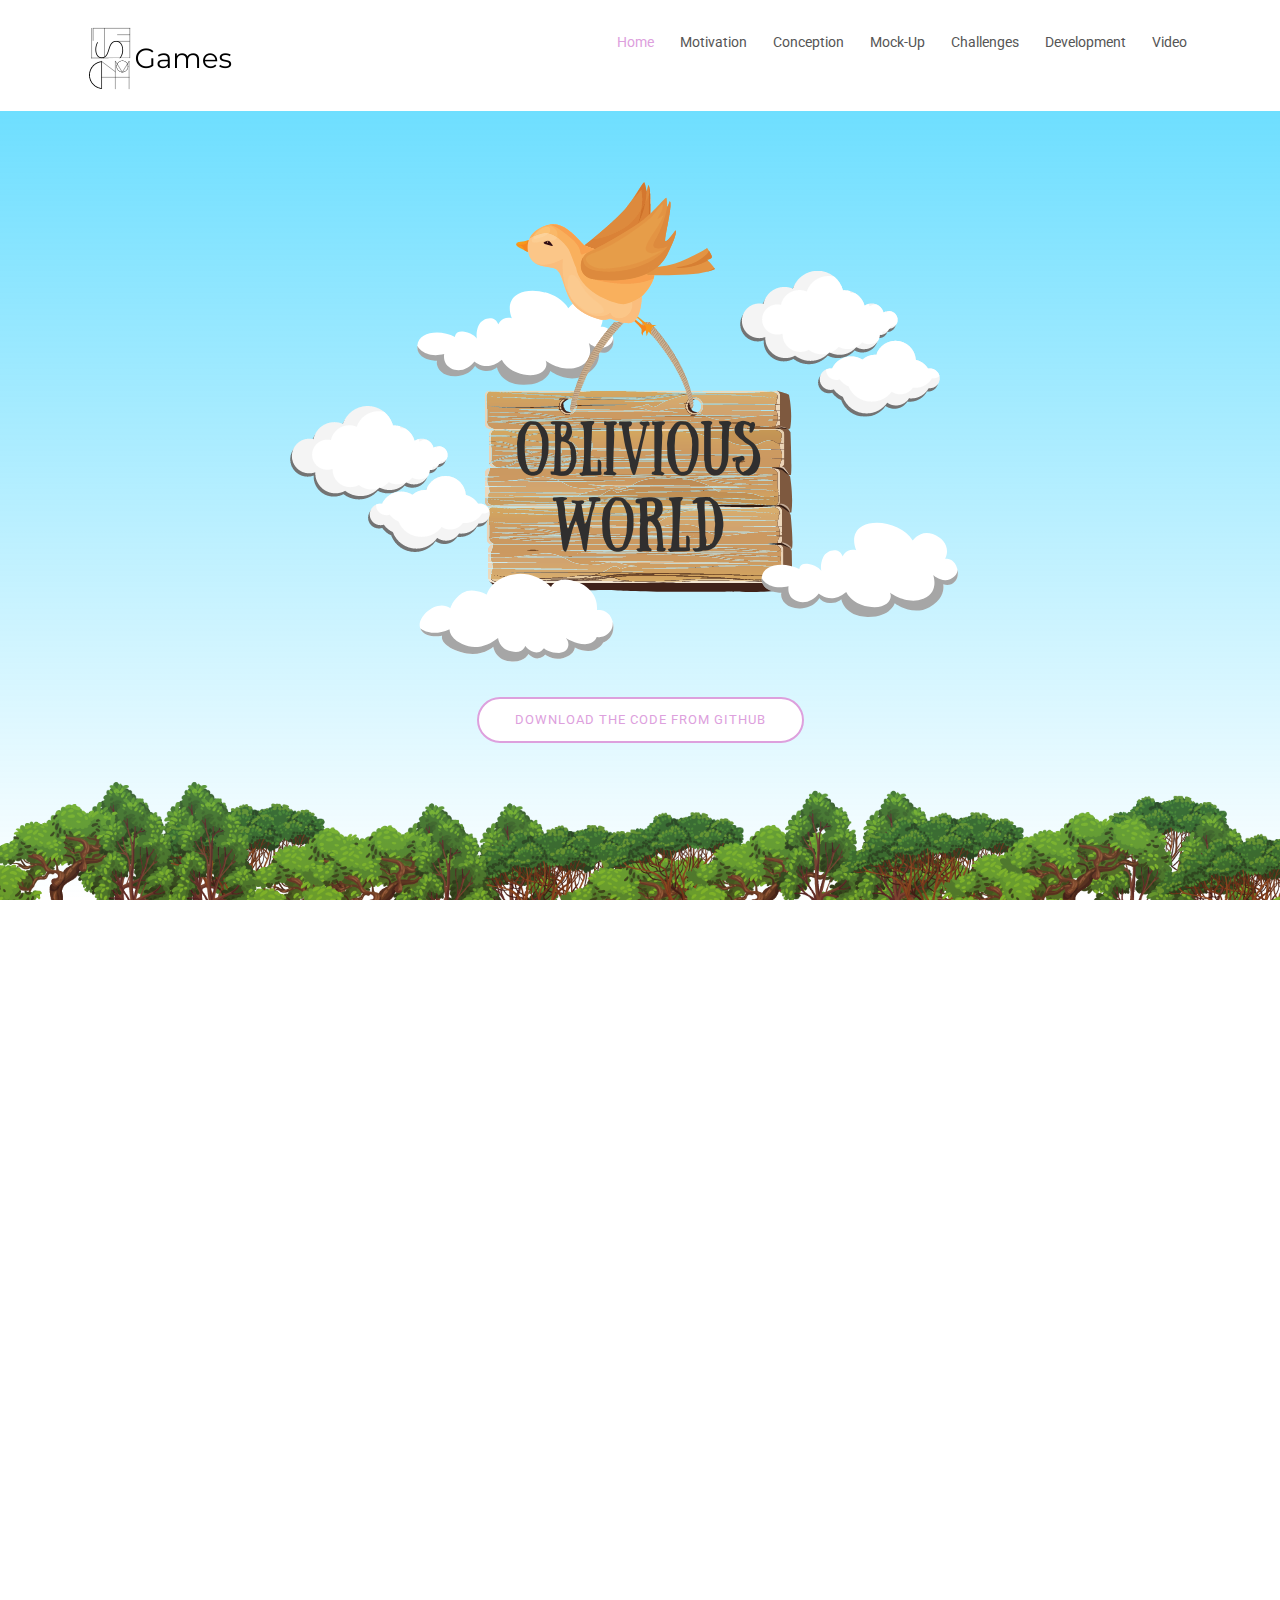
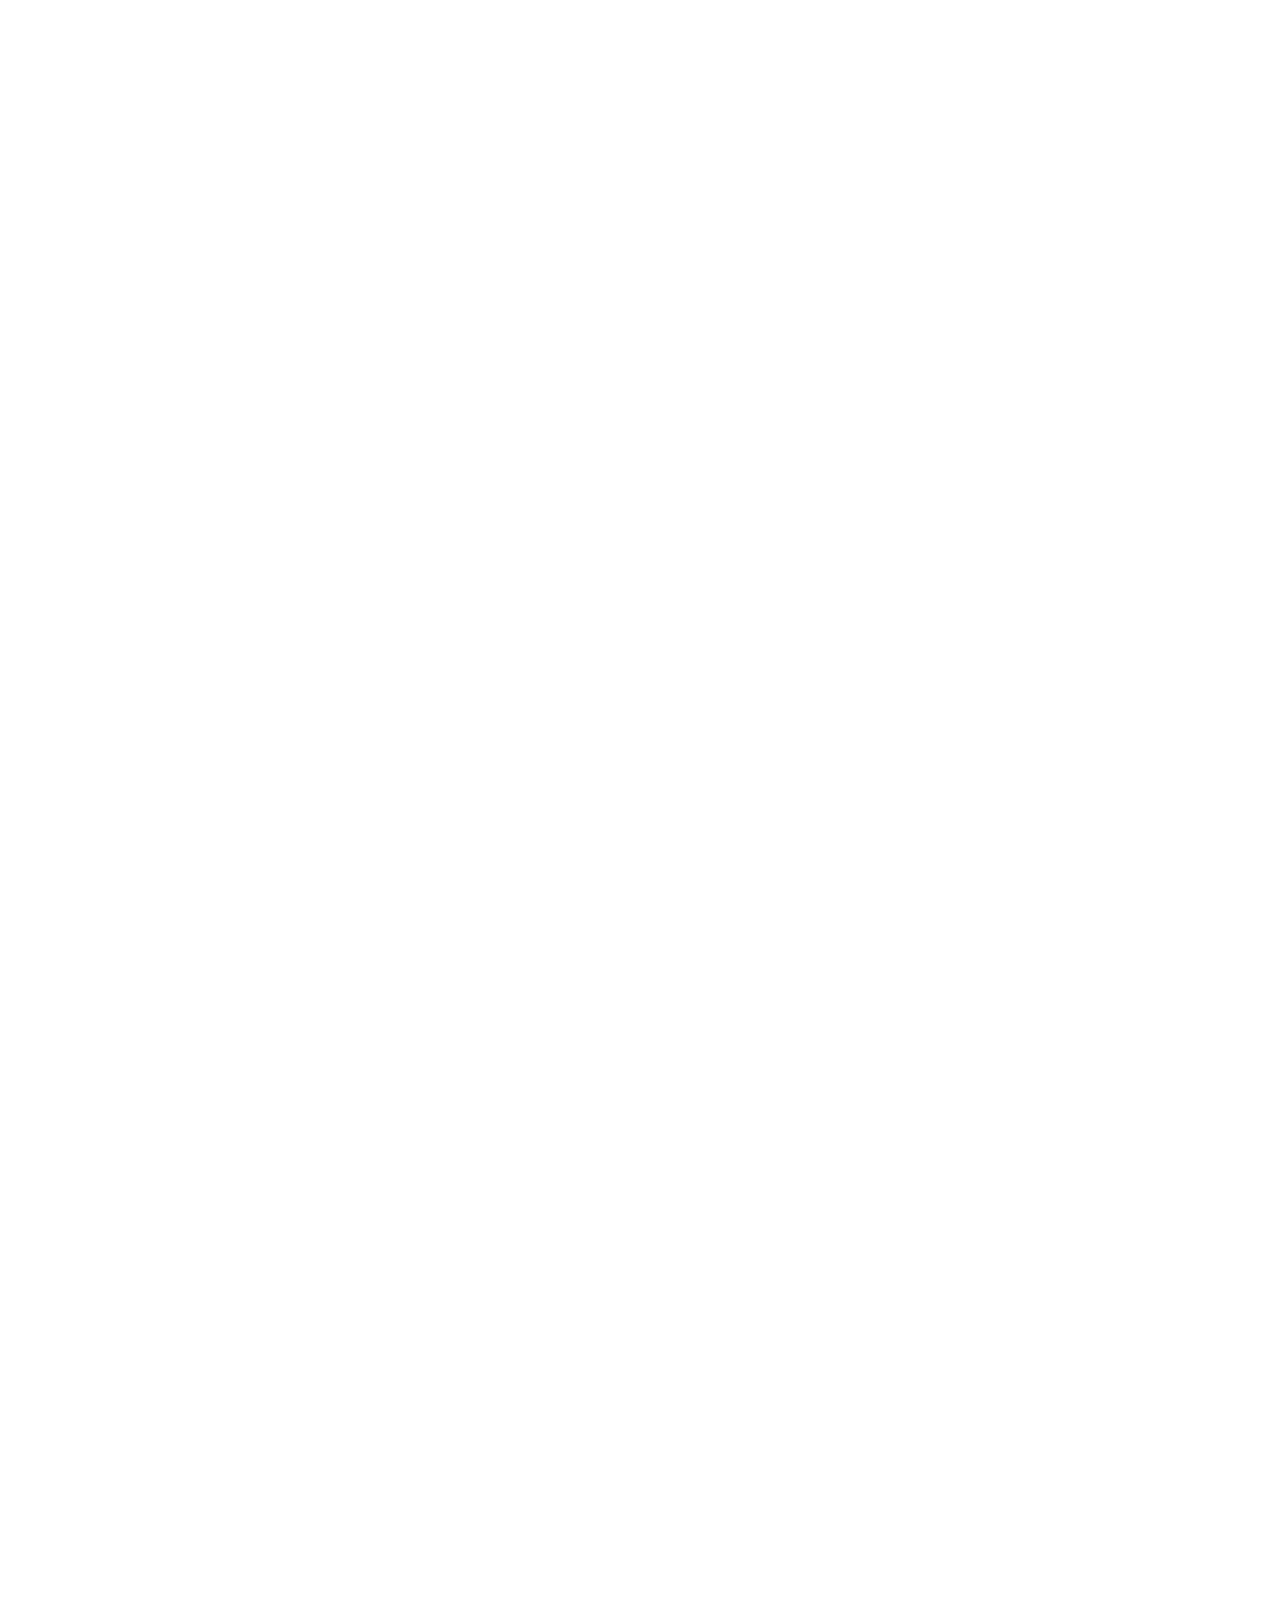
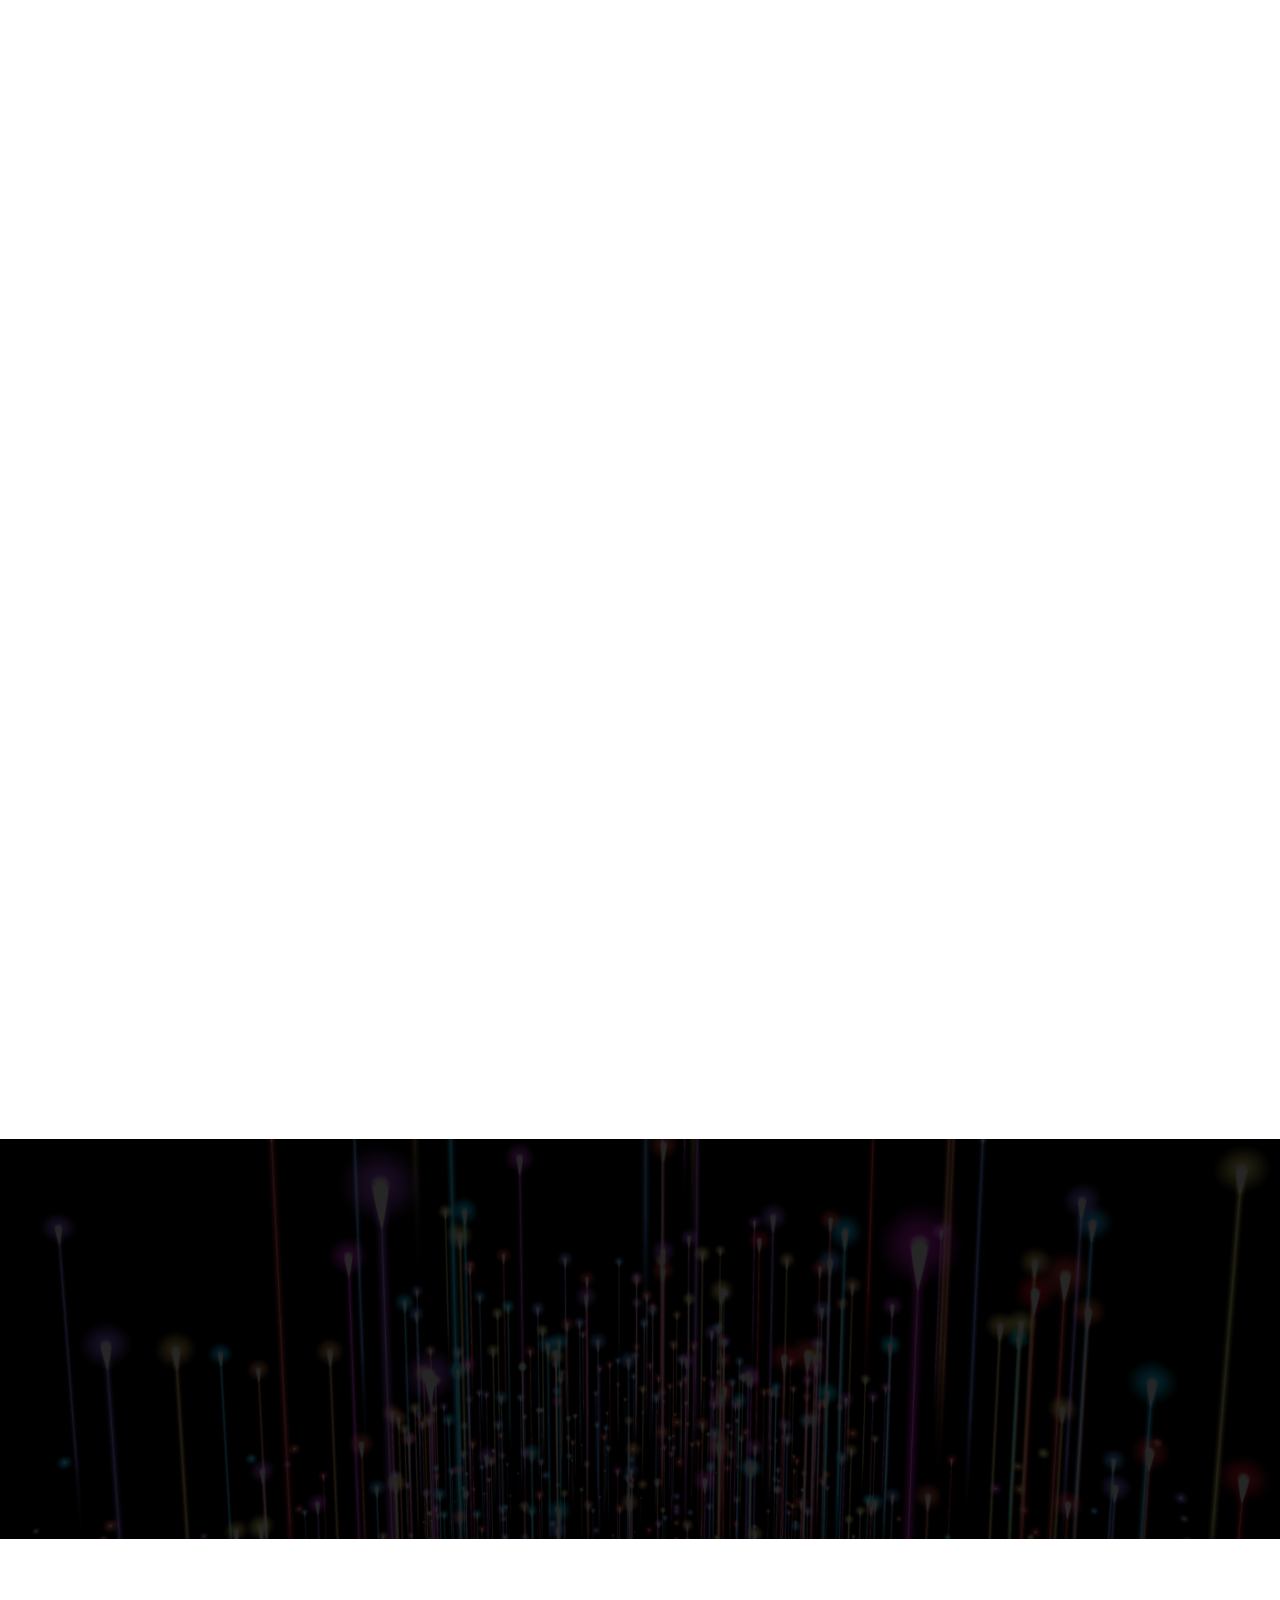
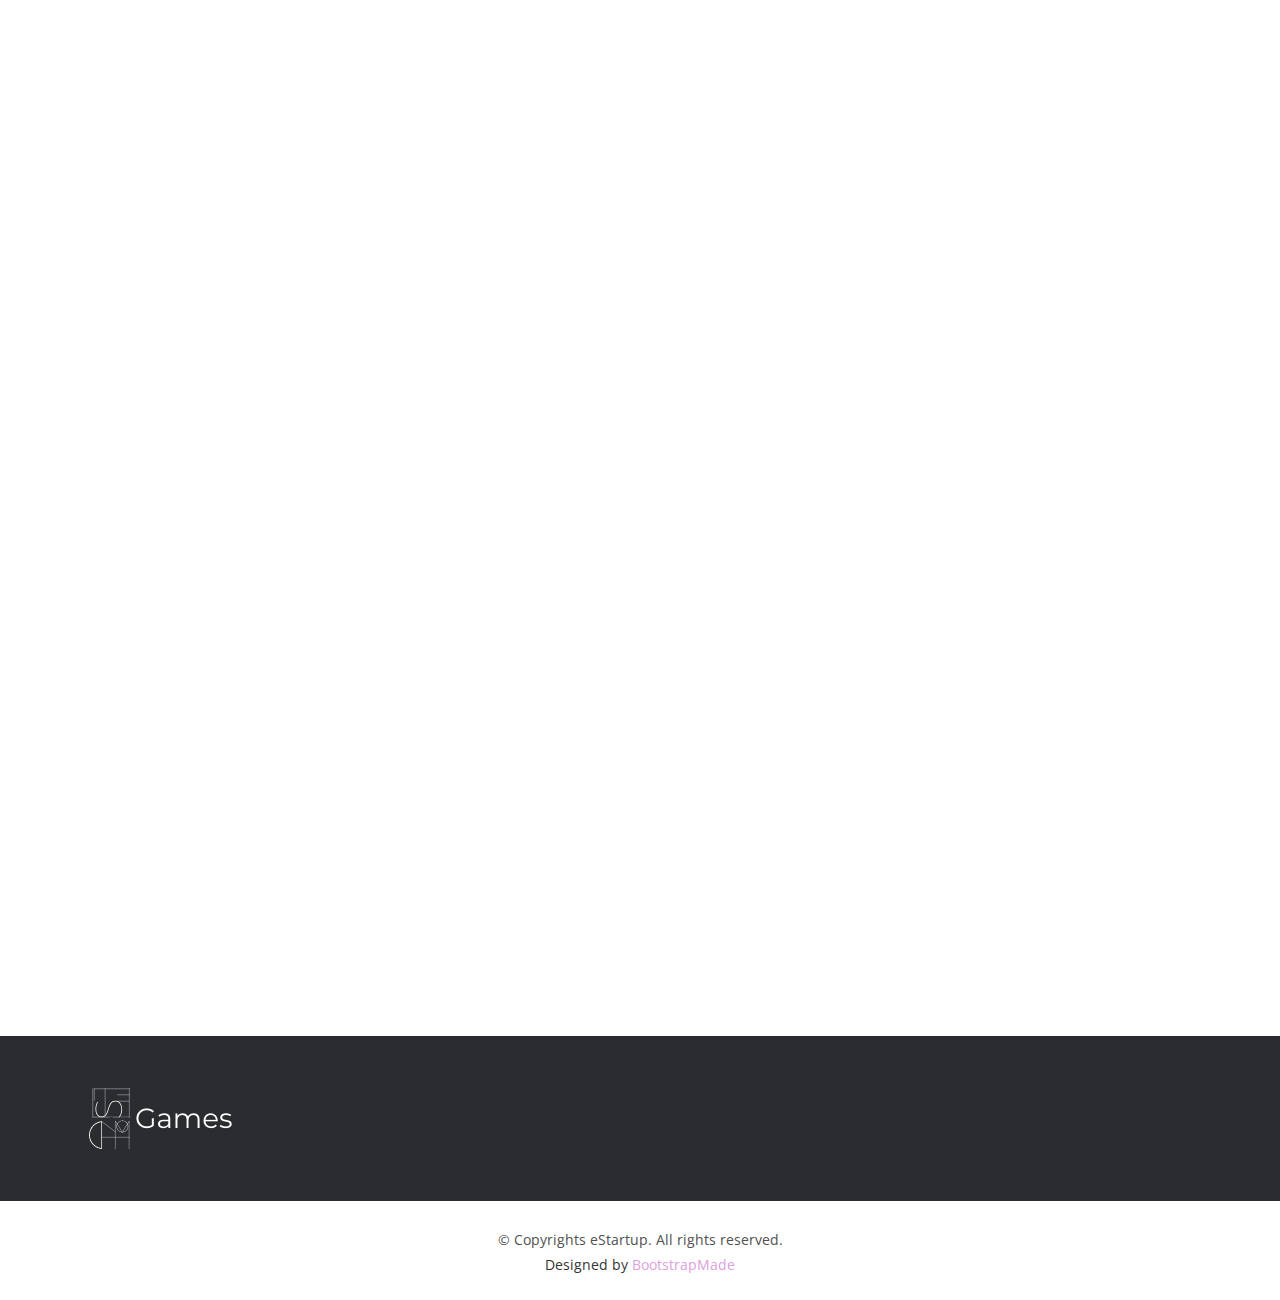
==== commit bfd83931: "Update index.html" ====
--- a/index.html
+++ b/index.html
@@ -317,7 +317,7 @@
         <div class="container-fluid container-full" data-aos="zoom-in">
 
           <div class="row">
-            <a href="#" class="js-modal-btn play-btn" data-video-id="s22ViV7tBKE"></a>
+            <a href="https://youtu.be/5QP07eO0fp0" class="js-modal-btn play-btn" data-video-id="s22ViV7tBKE"></a>
           </div>
 
         </div>
@@ -523,4 +523,4 @@
 
 </body>
 
-</html>+</html>
--- a/assets/vendor/modal-video/css/modal-video.min.css
+++ b/assets/vendor/modal-video/css/modal-video.min.css
@@ -0,0 +1 @@
+@keyframes modal-video{from{opacity:0}to{opacity:1}}@keyframes modal-video-inner{from{transform:translate(0, 100px)}to{transform:translate(0, 0)}}.modal-video{position:fixed;top:0;left:0;width:100%;height:100%;background-color:rgba(0,0,0,0.5);z-index:1000000;cursor:pointer;opacity:1;animation-timing-function:ease-out;animation-duration:.3s;animation-name:modal-video;-webkit-transition:opacity .3s ease-out;-moz-transition:opacity .3s ease-out;-ms-transition:opacity .3s ease-out;-o-transition:opacity .3s ease-out;transition:opacity .3s ease-out}.modal-video-close{opacity:0}.modal-video-close .modal-video-movie-wrap{-webkit-transform:translate(0, 100px);-moz-transform:translate(0, 100px);-ms-transform:translate(0, 100px);-o-transform:translate(0, 100px);transform:translate(0, 100px)}.modal-video-body{max-width:940px;width:100%;height:100%;margin:0 auto;display:table}.modal-video-inner{display:table-cell;vertical-align:middle;width:100%;height:100%}.modal-video-movie-wrap{width:100%;height:0;position:relative;padding-bottom:56.25%;background-color:#333;animation-timing-function:ease-out;animation-duration:.3s;animation-name:modal-video-inner;-webkit-transform:translate(0, 0);-moz-transform:translate(0, 0);-ms-transform:translate(0, 0);-o-transform:translate(0, 0);transform:translate(0, 0);-webkit-transition:-webkit-transform .3s ease-out;-moz-transition:-moz-transform .3s ease-out;-ms-transition:-ms-transform .3s ease-out;-o-transition:-o-transform .3s ease-out;transition:transform .3s ease-out}.modal-video-movie-wrap iframe{position:absolute;top:0;left:0;width:100%;height:100%}.modal-video-close-btn{position:absolute;z-index:2;top:-35px;right:-35px;display:inline-block;width:35px;height:35px;overflow:hidden;border:none;background:transparent}.modal-video-close-btn:before{transform:rotate(45deg)}.modal-video-close-btn:after{transform:rotate(-45deg)}.modal-video-close-btn:before,.modal-video-close-btn:after{content:'';position:absolute;height:2px;width:100%;top:50%;left:0;margin-top:-1px;background:#fff;border-radius:5px;margin-top:-6px}
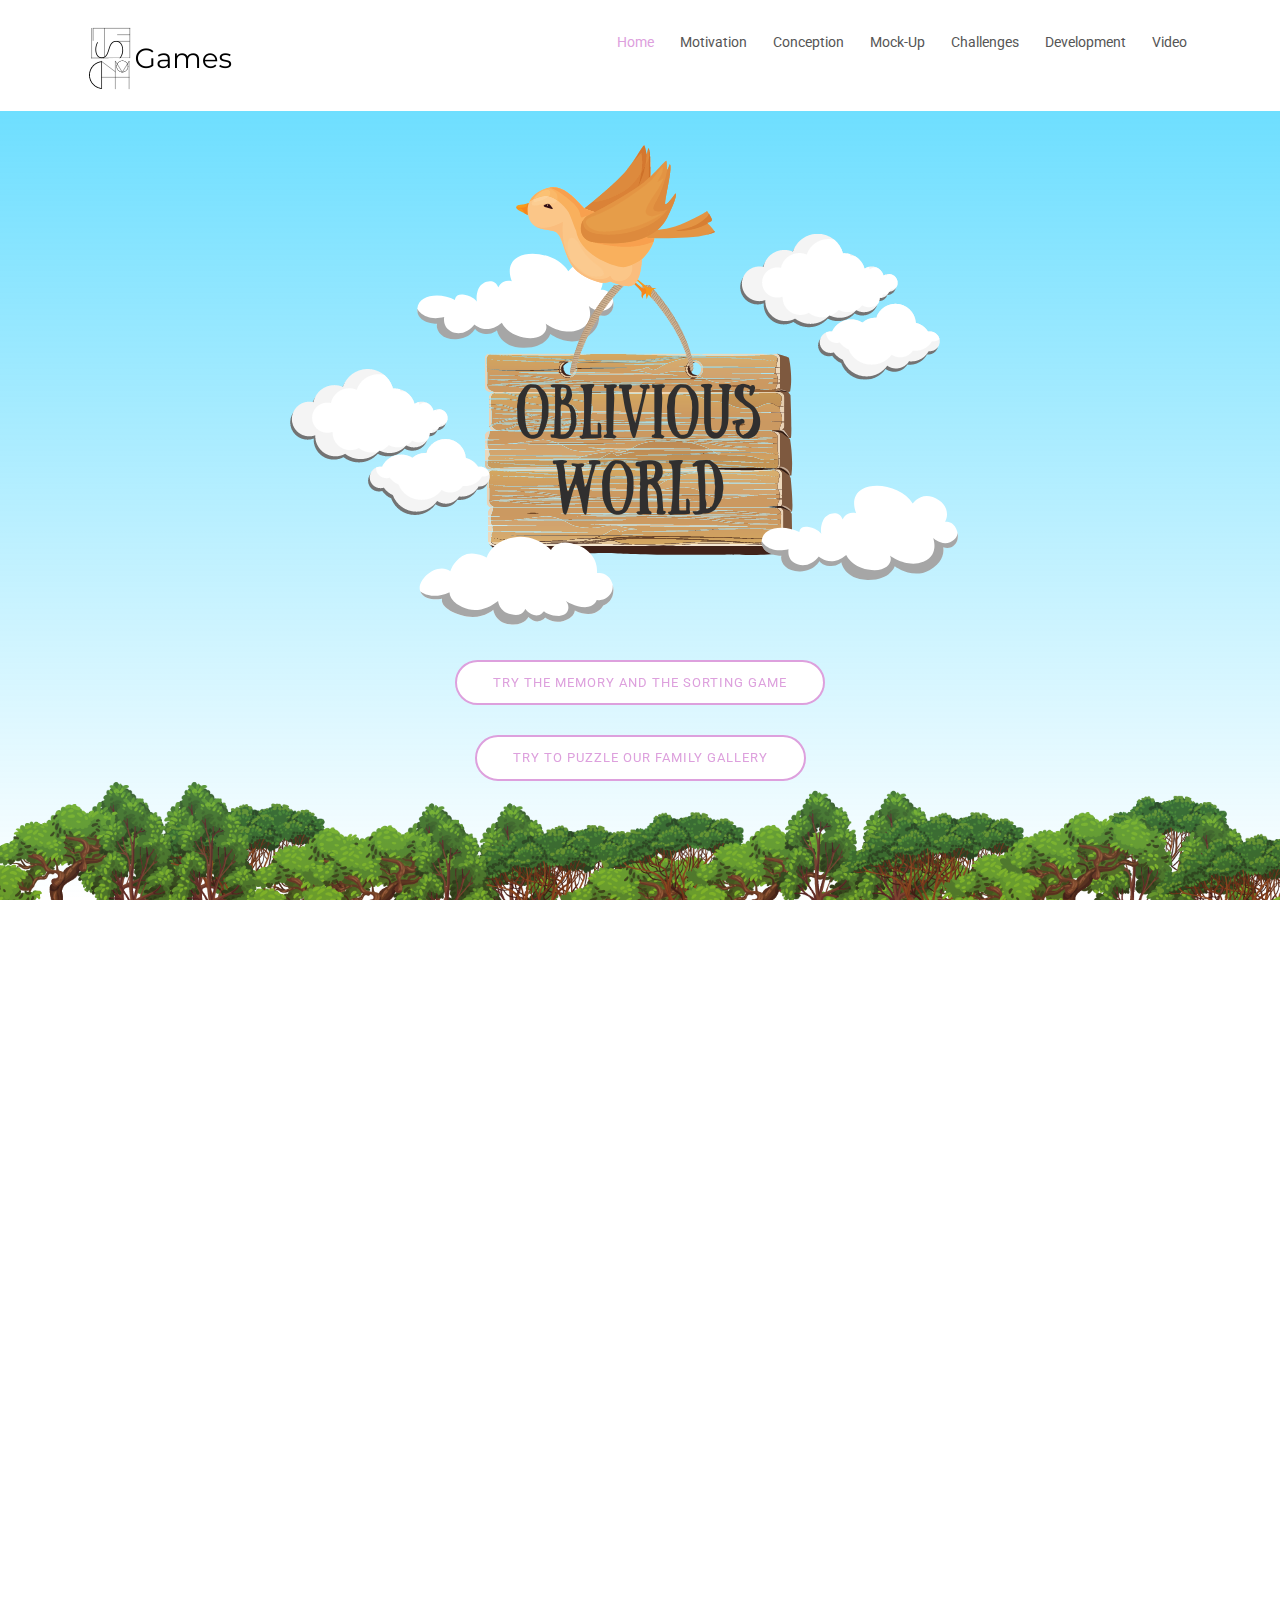
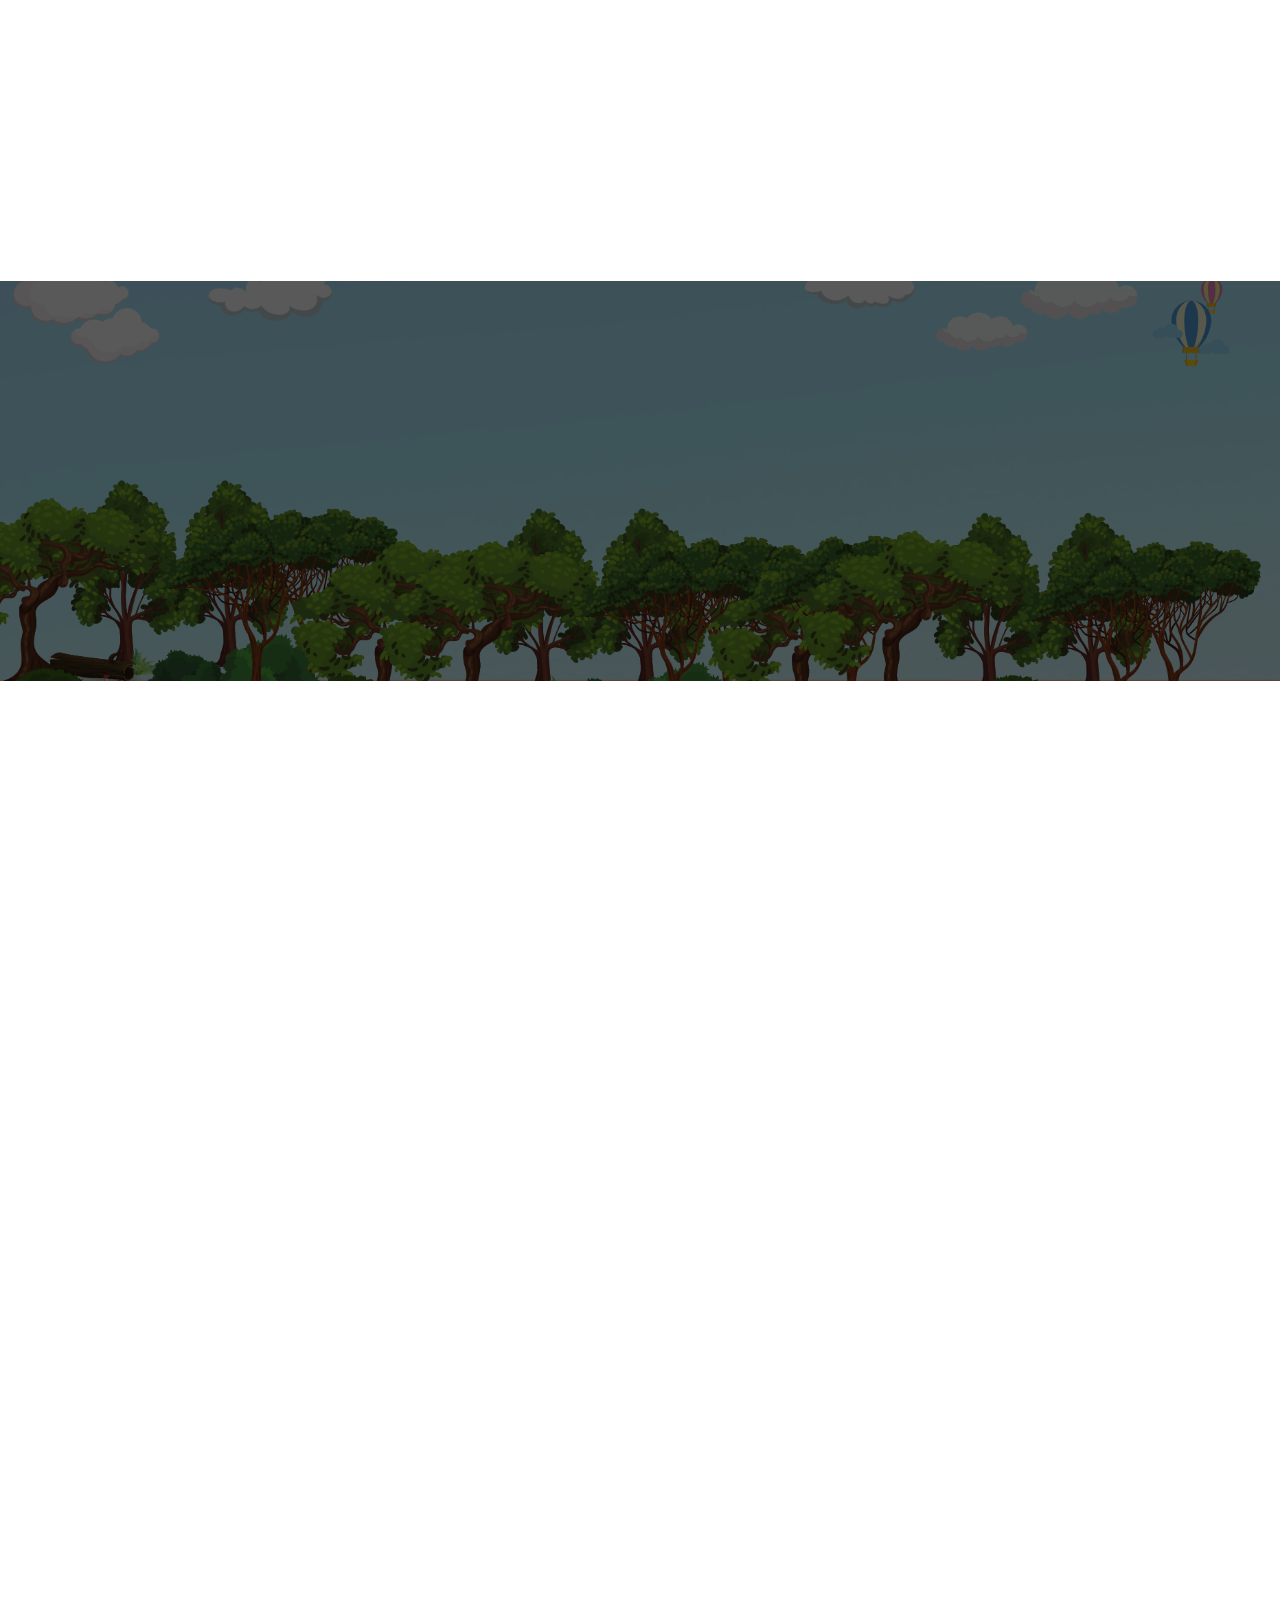
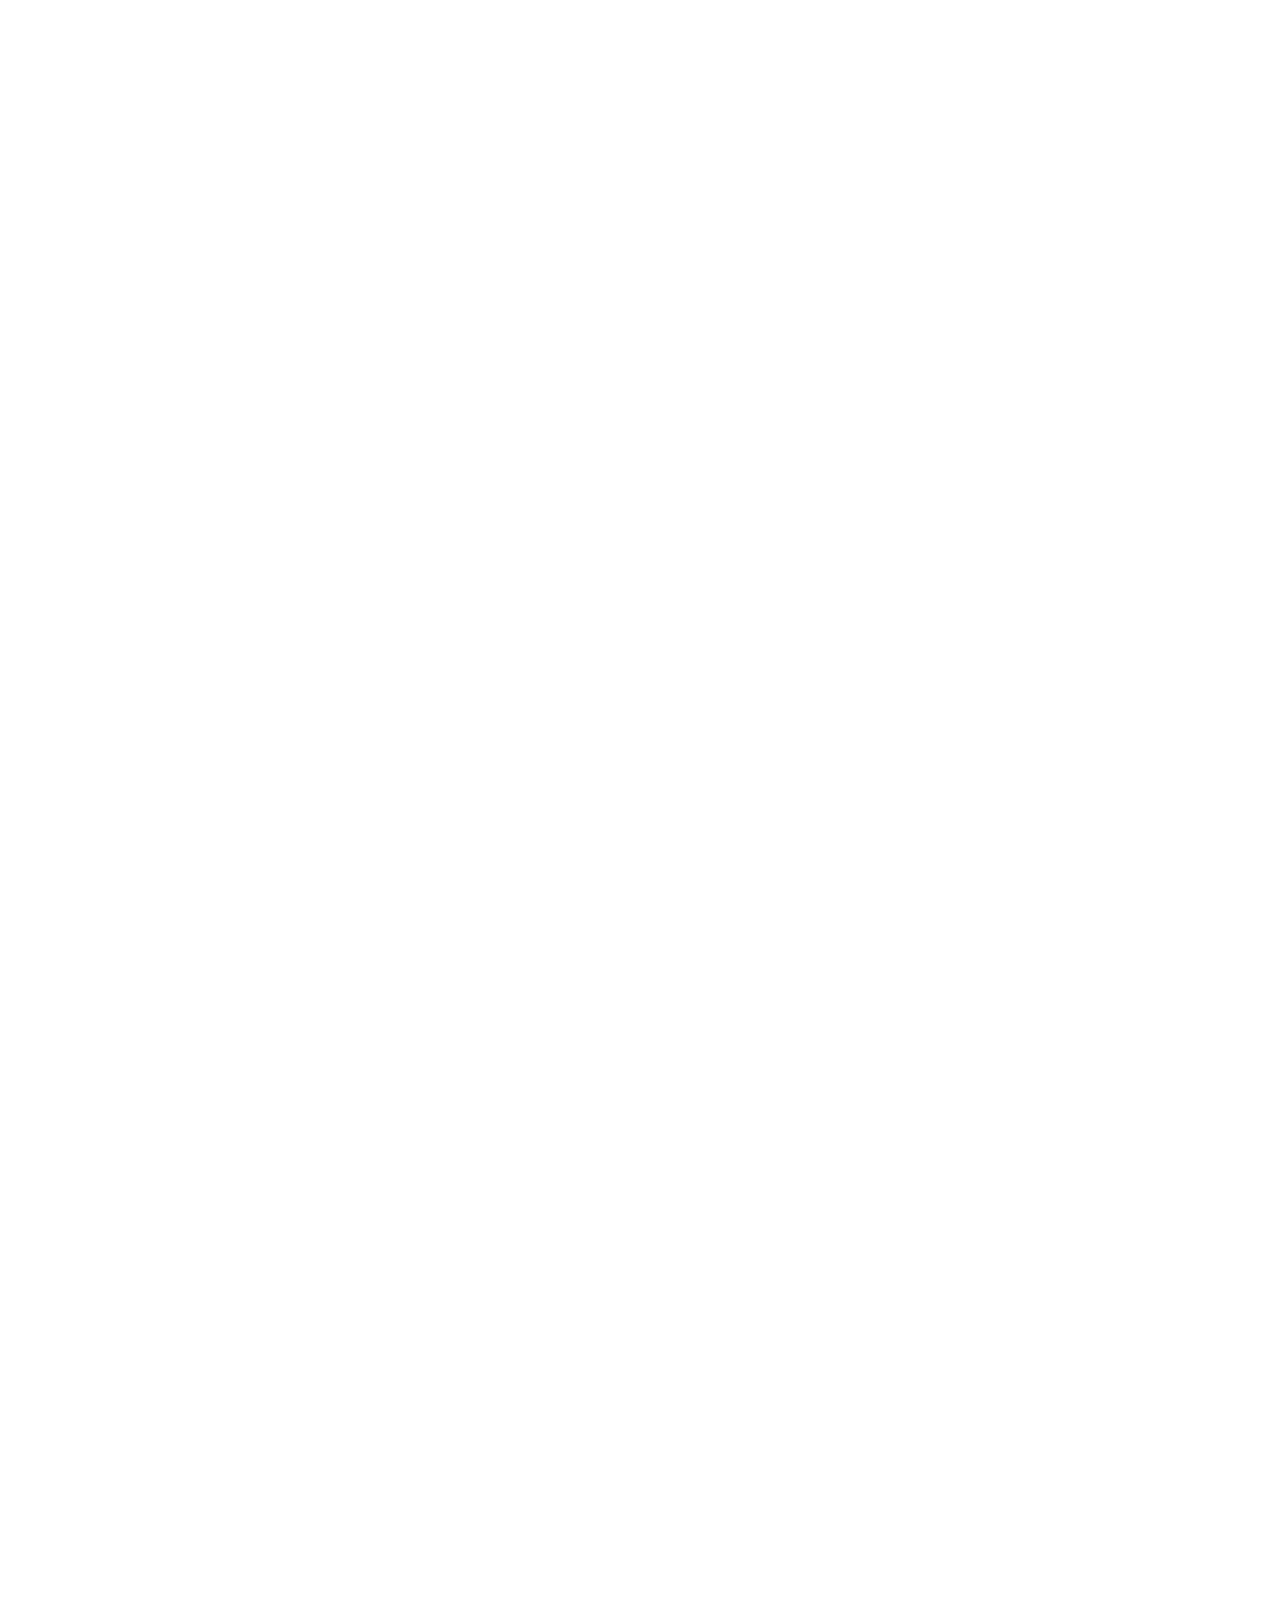
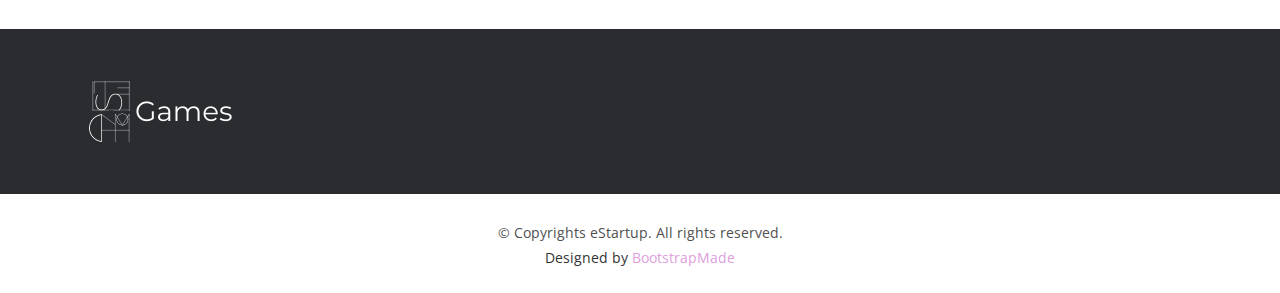
==== commit 64020109: "25/6 1.0" ====
--- a/index.html
+++ b/index.html
@@ -66,7 +66,10 @@
       <!-- <h1>Welcome to my Showcase Webpage</h1>
       <h2>This webpage shows the development journey of my showcase project &amp; the final result...</h2>-->
       <img src="assets/img/hero_black.png" alt="Hero Imgs" data-aos="zoom-out" data-aos-delay="100">
-      <a href="https://github.com/celinawiesker/Showcase" target="_blank" class="btn-get-started scrollto">Download the code from GitHub</a>
+      <a href="https://celinawiesker.github.io/Showcase/" target="_blank" class="btn-get-started scrollto">Try the
+        Memory and the Sorting Game</a>
+      <a href="https://celinawiesker.github.io/Puzzle-Game/" target="_blank" class="btn-get-started scrollto">Try to
+        puzzle our family gallery</a>
       <div class="btns">
         <!--  <a href="#"><i class="fa fa-apple fa-3x"></i> App Store</a>
         <a href="#"><i class="fa fa-play fa-3x"></i> Google Play</a>
@@ -83,7 +86,7 @@
       <div class="container" data-aos="fade-up">
         <div class="section-title text-center">
           <h2>An App for People with dementia (PwD)</h2>
-          <p class="separator">My grandma developed dementia a few years ago. She is now 84 years old and has been
+          <p class="separator">My grandma developed dementia a several years ago. She is now 84 years old and has been
             living in a retirement home for almost a year. My youngest cousins were born when she was already quite
             demented. They experience my grandma as a distracted and, in their eyes, odd lady. However, when we play a
             game together on the tablet, she can play with her youngest grandchildren and be a normal grandma to them,
@@ -138,6 +141,20 @@
       </div>
     </section><!-- End Features Section -->
 
+    <!-- ======= Video Section ======= -->
+    <section id="video" class="text-center">
+      <div class="overlay">
+        <div class="container-fluid container-full" data-aos="zoom-in">
+
+          <div class="row">
+            <a href="https://www.youtube.com/embed/5QP07eO0fp0" class="js-modal-btn play-btn"
+              data-video-id="5QP07eO0fp0"></a>
+          </div>
+
+        </div>
+      </div>
+    </section><!-- End Video Section -->
+
     <!-- ======= About Us Section ======= -->
     <section id="about-us" class="about-us padd-section">
       <div class="container" data-aos="fade-up">
@@ -148,7 +165,7 @@
 
               <h2><span>Oblivious World</span>Initial Idea & Conception</h2>
               <p>I started my project with some tests during which I determined the capabilities of my grandma with
-                regard to mobile game apps. We played several games for toddlers. Those game also influenced me in the
+                regard to mobile game apps. We played several games for toddlers. Those games also influenced me in the
                 design of my own game and its UI. Afterwards I researched for scientific information on game design for
                 PwD. Those steps helped me to come up with the following central points in the design process: </p>
 
@@ -191,7 +208,6 @@
             Following the testing and research, I created a mock-up to help me figure out for myself how my game should
             be structured. This allowed me to think about how my game should look early on. This mock-up has accompanied
             me through the entire development process.
-            easy to understand logic
           </p>
         </div>
 
@@ -207,51 +223,53 @@
 
     </section><!-- End Screenshots Section -->
 
-        <!-- ======= Blog Section ======= -->
-        <section id="blog" class="padd-sectio">
-
-          <div class="container" data-aos="fade-up">
-            <div class="section-title text-center">
-    
-              <h2>Development process</h2>
-              <p class="separator">Integer cursus bibendum augue ac cursus .</p>
-            </div>
-    
-            <div class="row" data-aos="fade-up" data-aos-delay="100">
-    
-              <div class="col-md-6 col-lg-4">
-                <div class="block-blog text-left">
-                  <a href="inpiration.html"><img src="assets/img/puzzle_insp.png" class="img-responsive" alt="img"></a>
-                  <div class="content-blog">
-                    <h4><a href="inpiration.html">My Inspiration for the games</a></h4>
-                    <a class="pull-right readmore" href="inpiration.html">read more</a>
-                  </div>
-                </div>
-              </div>
-    
-              <div class="col-md-6 col-lg-4">
-                <div class="block-blog text-left">
-                  <a href="problems.html"><img src="assets/img/memory_prob.png" class="img-responsive" alt="img"></a>
-                  <div class="content-blog">
-                    <h4><a href="problems.html">Problems I encountered</a></h4>
-                    <a class="pull-right readmore" href="problems.html">read more</a>
-                  </div>
-                </div>
-              </div>
-    
-              <div class="col-md-6 col-lg-4">
-                <div class="block-blog text-left">
-                  <a href="creation.html"><img src="assets/img/shell_creation.png" class="img-responsive" alt="img"></a>
-                  <div class="content-blog">
-                    <h4><a href="creation.html">Creation of assets and the logos</a></h4>
-                    <a class="pull-right readmore" href="creation.html">read more</a>
-                  </div>
-                </div>
-              </div>
-    
-            </div>
-          </div>
-        </section><!-- End Blog Section -->
+    <!-- ======= Blog Section ======= -->
+    <section id="blog" class="padd-sectio">
+
+      <div class="container" data-aos="fade-up">
+        <div class="section-title text-center">
+
+          <h2>Development process</h2>
+          <p class="separator">In the development process I came across various problems. To illustrate
+            my development process I created three blog entries. In the blogs entries below you can get an idea of the
+            inspiration that influenced my, the problems that made me struggle and the creation of my imagery.</p>
+        </div>
+
+        <div class="row" data-aos="fade-up" data-aos-delay="100">
+
+          <div class="col-md-6 col-lg-4">
+            <div class="block-blog text-left">
+              <a href="inpiration.html"><img src="assets/img/puzzle_insp.png" class="img-responsive" alt="img"></a>
+              <div class="content-blog">
+                <h4><a href="inpiration.html">My Inspiration for the games</a></h4>
+                <a class="pull-right readmore" href="inpiration.html">Read more</a>
+              </div>
+            </div>
+          </div>
+
+          <div class="col-md-6 col-lg-4">
+            <div class="block-blog text-left">
+              <a href="problems.html"><img src="assets/img/memory_prob.png" class="img-responsive" alt="img"></a>
+              <div class="content-blog">
+                <h4><a href="problems.html">Problems I encountered</a></h4>
+                <a class="pull-right readmore" href="problems.html">Read more</a>
+              </div>
+            </div>
+          </div>
+
+          <div class="col-md-6 col-lg-4">
+            <div class="block-blog text-left">
+              <a href="creation.html"><img src="assets/img/shell_creation.png" class="img-responsive" alt="img"></a>
+              <div class="content-blog">
+                <h4><a href="creation.html">Creation of assets and the logos</a></h4>
+                <a class="pull-right readmore" href="creation.html">Read more</a>
+              </div>
+            </div>
+          </div>
+
+        </div>
+      </div>
+    </section><!-- End Blog Section -->
 
     <!-- ======= Get Started Section ======= -->
     <section id="get-started" class="padd-section text-center">
@@ -261,7 +279,9 @@
 
           <h2>Three major challenges during this project</h2>
           <p class="separator">Looking back, I can say that there were three main challenges in this project. In order
-            to solve them, I did my best and put in a lot of effort into the project.</p>
+            to solve them, I did my best and put in a lot of effort into the project. Those challenges differ from the
+            problems mentioned above as they do not refer to specific issues I had to solve but more personal challenges
+            I had to master. Those issues were more on the personal and overall level.</p>
 
         </div>
       </div>
@@ -311,21 +331,8 @@
     </section><!-- End Get Started Section -->
 
 
-    <!-- ======= Video Section ======= -->
-    <section id="video" class="text-center">
-      <div class="overlay">
-        <div class="container-fluid container-full" data-aos="zoom-in">
-
-          <div class="row">
-            <a href="https://youtu.be/5QP07eO0fp0" class="js-modal-btn play-btn" data-video-id="s22ViV7tBKE"></a>
-          </div>
-
-        </div>
-      </div>
-    </section><!-- End Video Section -->
-
     <!-- ======= Team Section ======= -->
-    <section id="team" class="padd-section text-center">
+    <!--<section id="team" class="padd-section text-center">
 
       <div class="container" data-aos="fade-up">
         <div class="section-title text-center">
@@ -398,10 +405,11 @@
 
         </div>
       </div>
-    </section><!-- End Team Section -->
+    </section>-->
+    <!-- End Team Section --> 
 
     <!-- ======= Testimonials Section ======= -->
-    <section id="testimonials" class="padd-section text-center">
+   <!-- <section id="testimonials" class="padd-section text-center">
       <div class="container" data-aos="fade-up">
         <div class="row justify-content-center">
 
@@ -469,9 +477,11 @@
 
         </div>
       </div>
-    </section><!-- End Testimonials Section -->
-
-  </main><!-- End #main -->
+    </section>
+    --> 
+
+  </main>
+  <!-- End #main -->
 
   <!-- ======= Footer ======= -->
   <footer class="footer">
@@ -523,4 +533,4 @@
 
 </body>
 
-</html>
+</html>--- a/assets/css/style.css
+++ b/assets/css/style.css
@@ -846,7 +846,7 @@
 /* Video Section
 --------------------------------*/
 #video {
-  background: url(../img/video-bg.jpg) center center;
+  background: url(../img/video-bg.png) center center;
   background-repeat: no-repeat;
   background-size: cover;
   height: 400px;
@@ -854,7 +854,7 @@
 }
 
 #video .overlay {
-  background: rgba(0, 0, 0, 0.85);
+  background: rgba(0, 0, 0, 0.65);
   height: 100%;
 }
 
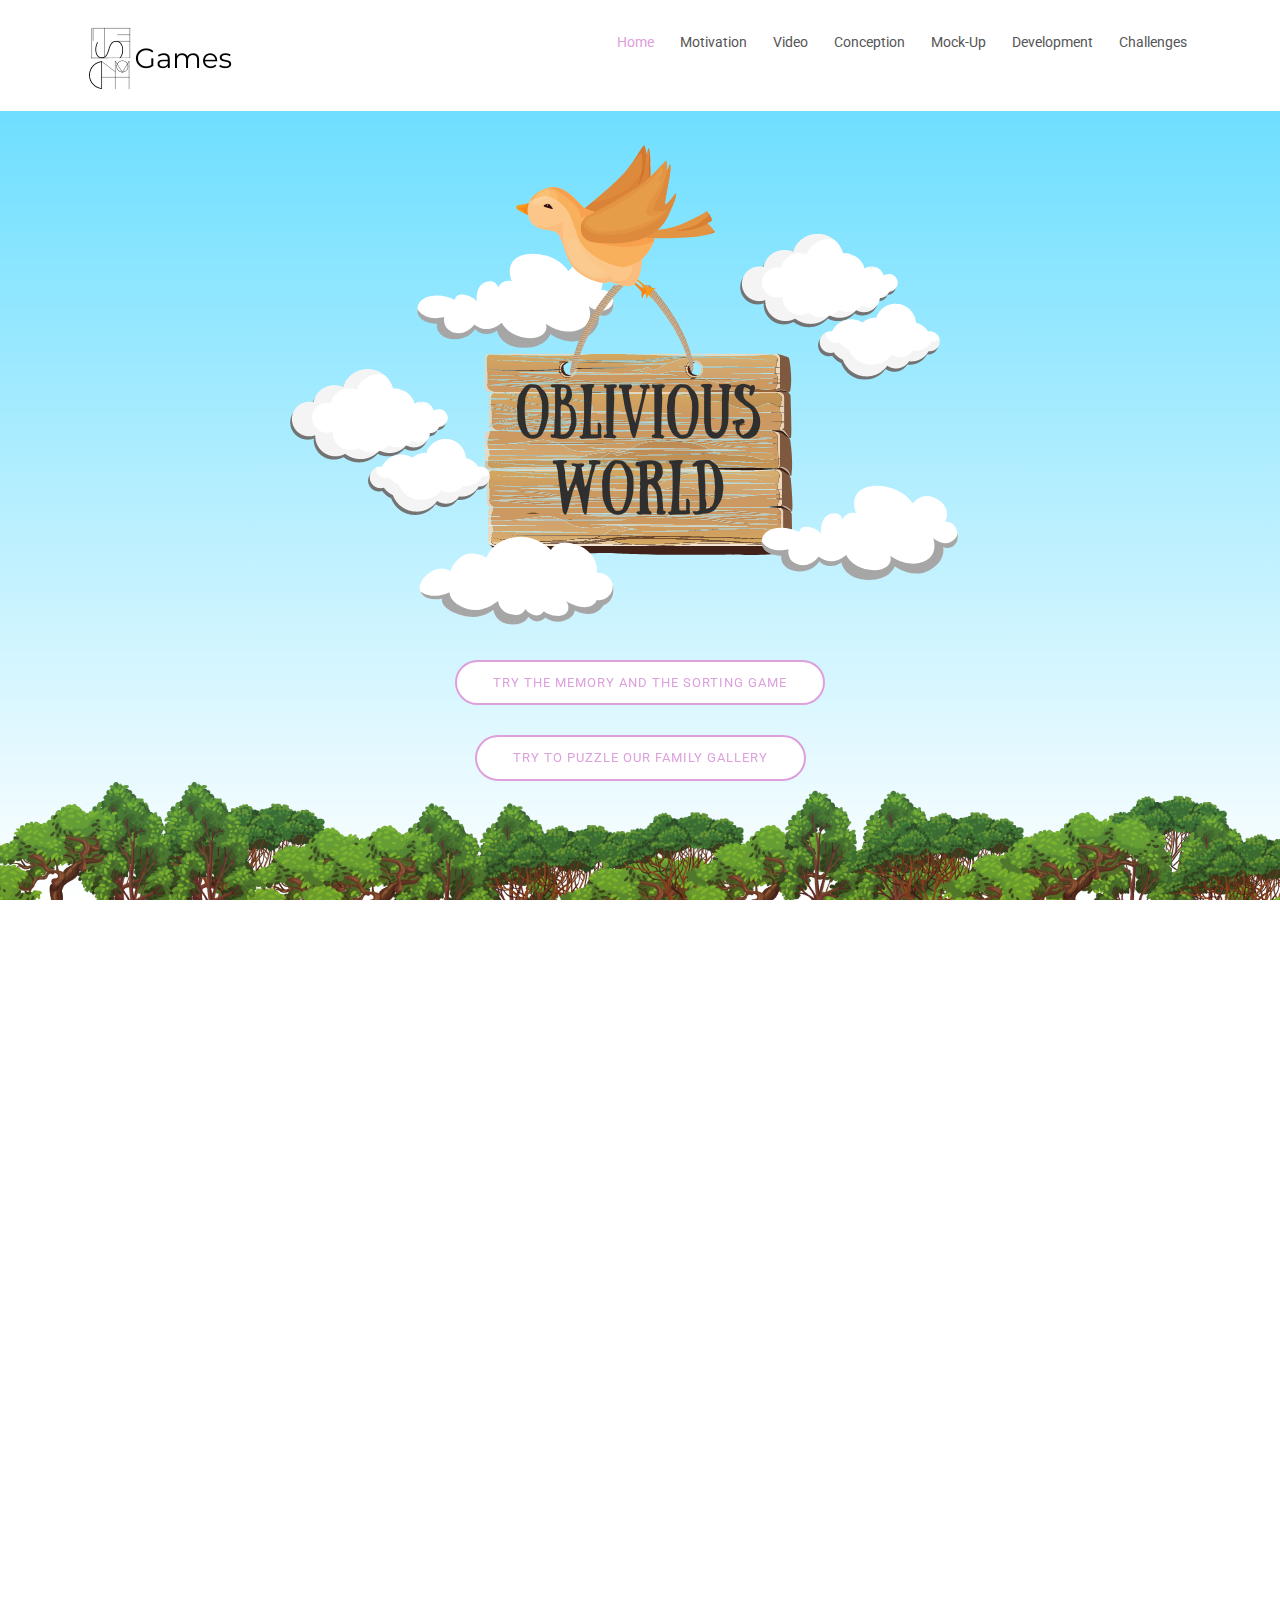
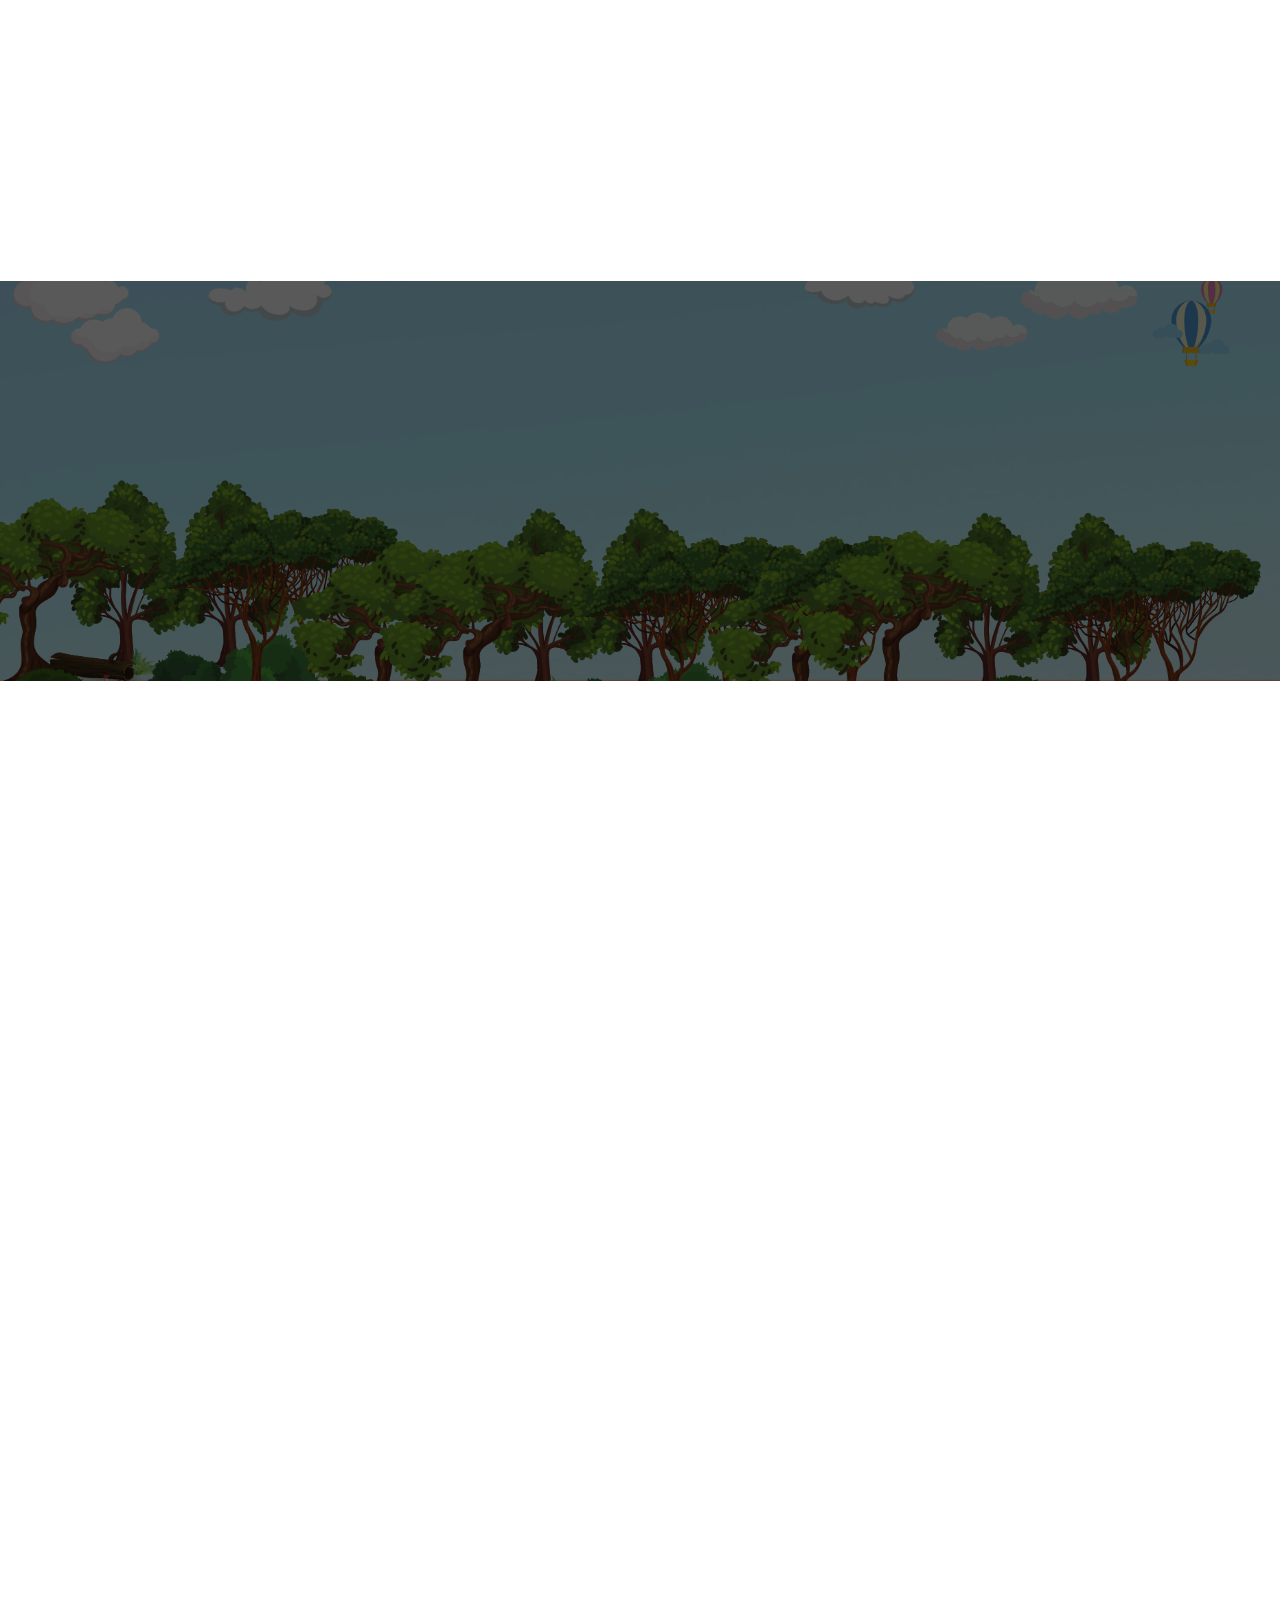
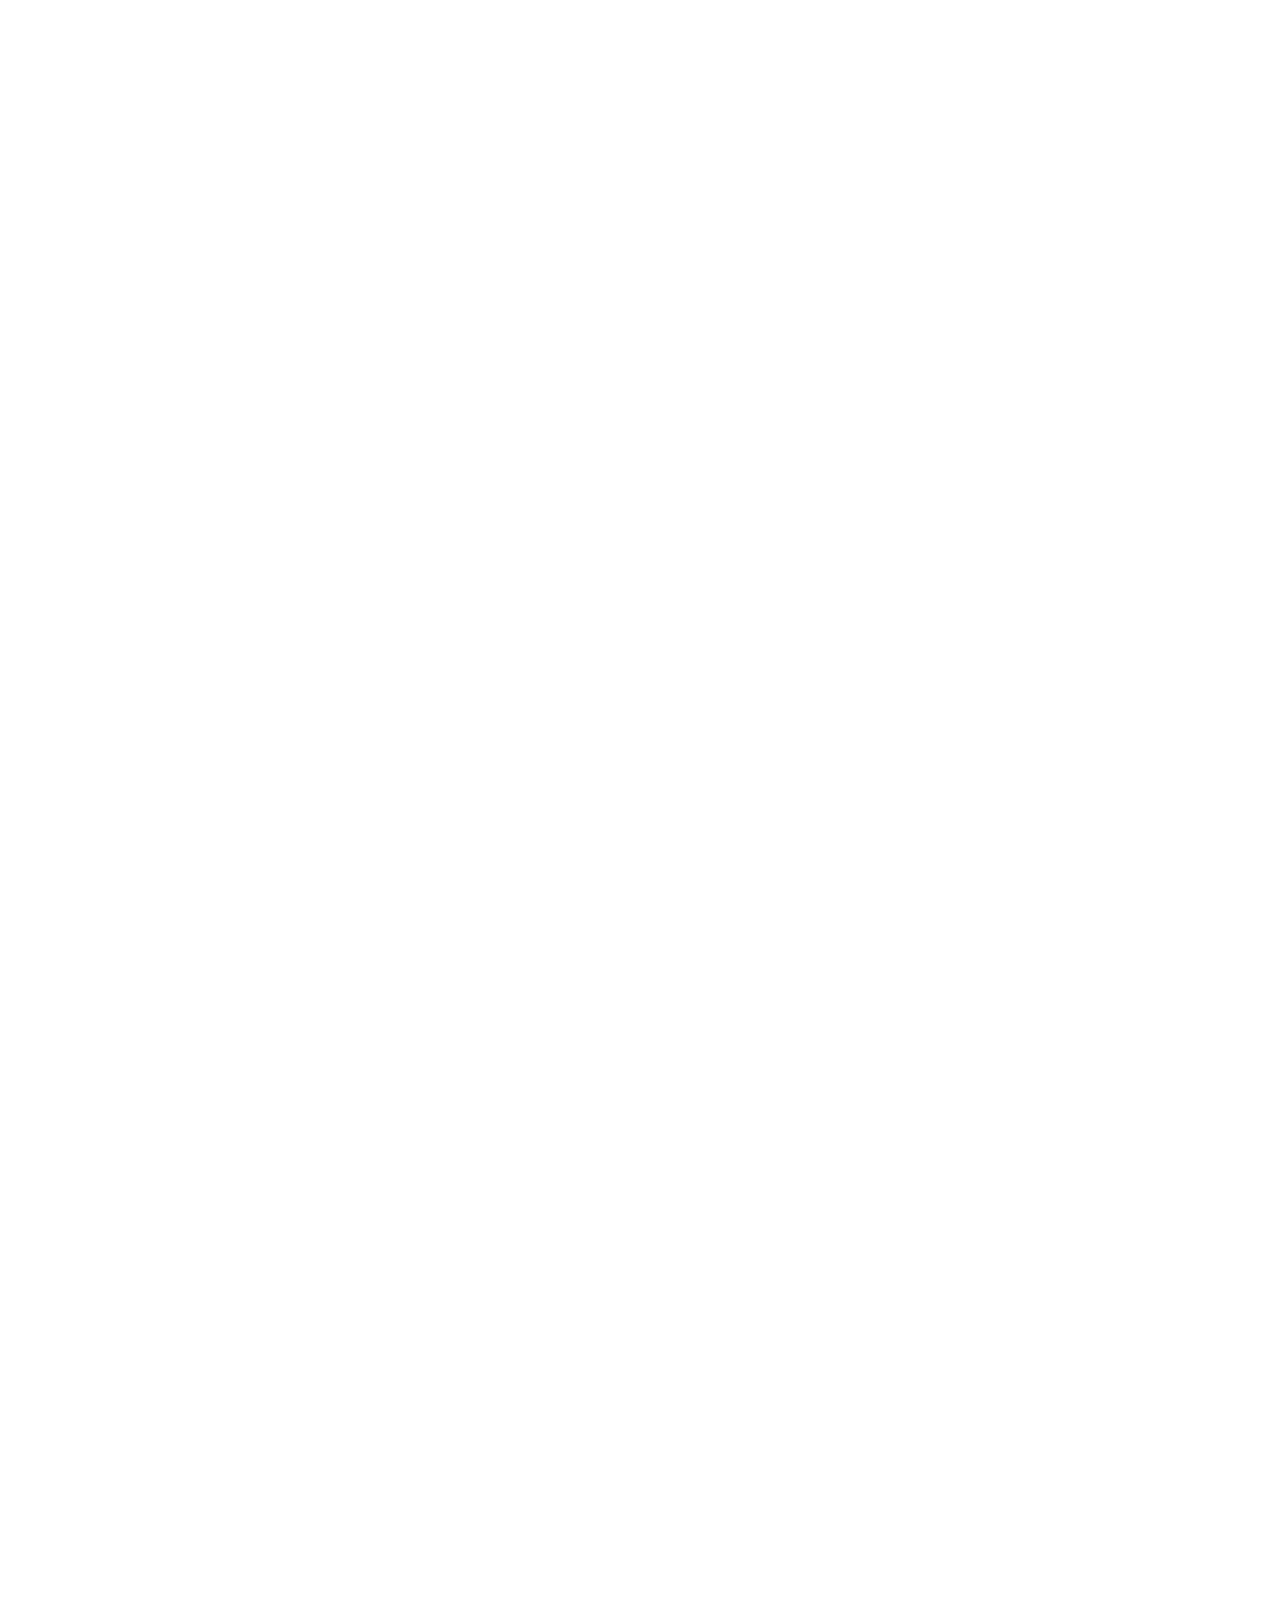
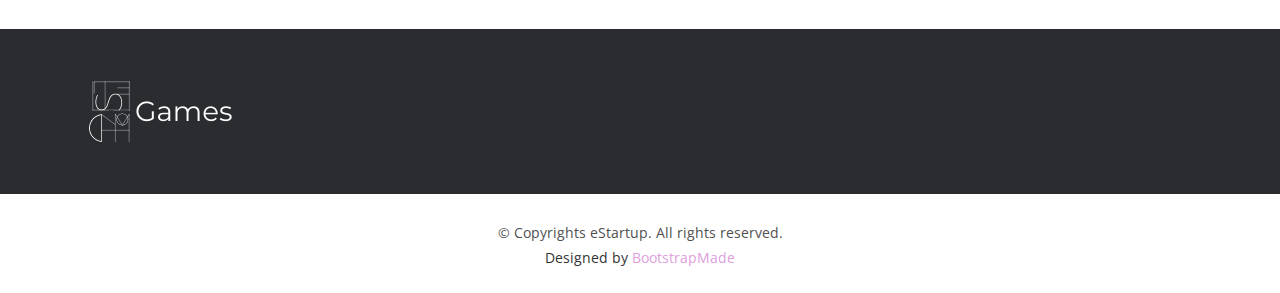
==== commit c5b5a8f6: "25/6 1.1" ====
--- a/index.html
+++ b/index.html
@@ -50,11 +50,11 @@
         <ul class="nav-menu">
           <li class="menu-active"><a href="index.html">Home</a></li>
           <li><a href="#features">Motivation</a></li>
+          <li><a href="#video">Video</a></li>
           <li><a href="#about-us">Conception</a></li>
           <li><a href="#screenshots">Mock-Up</a></li>
-          <li><a href="#get-started">Challenges</a></li>
           <li><a href="#blog">Development</a></li>
-          <li><a href="#video">Video</a></li>
+          <li><a href="#get-started">Challenges</a></li>        
         </ul>
       </nav><!-- #nav-menu-container -->
     </div>
@@ -533,4 +533,4 @@
 
 </body>
 
-</html>+</html>
